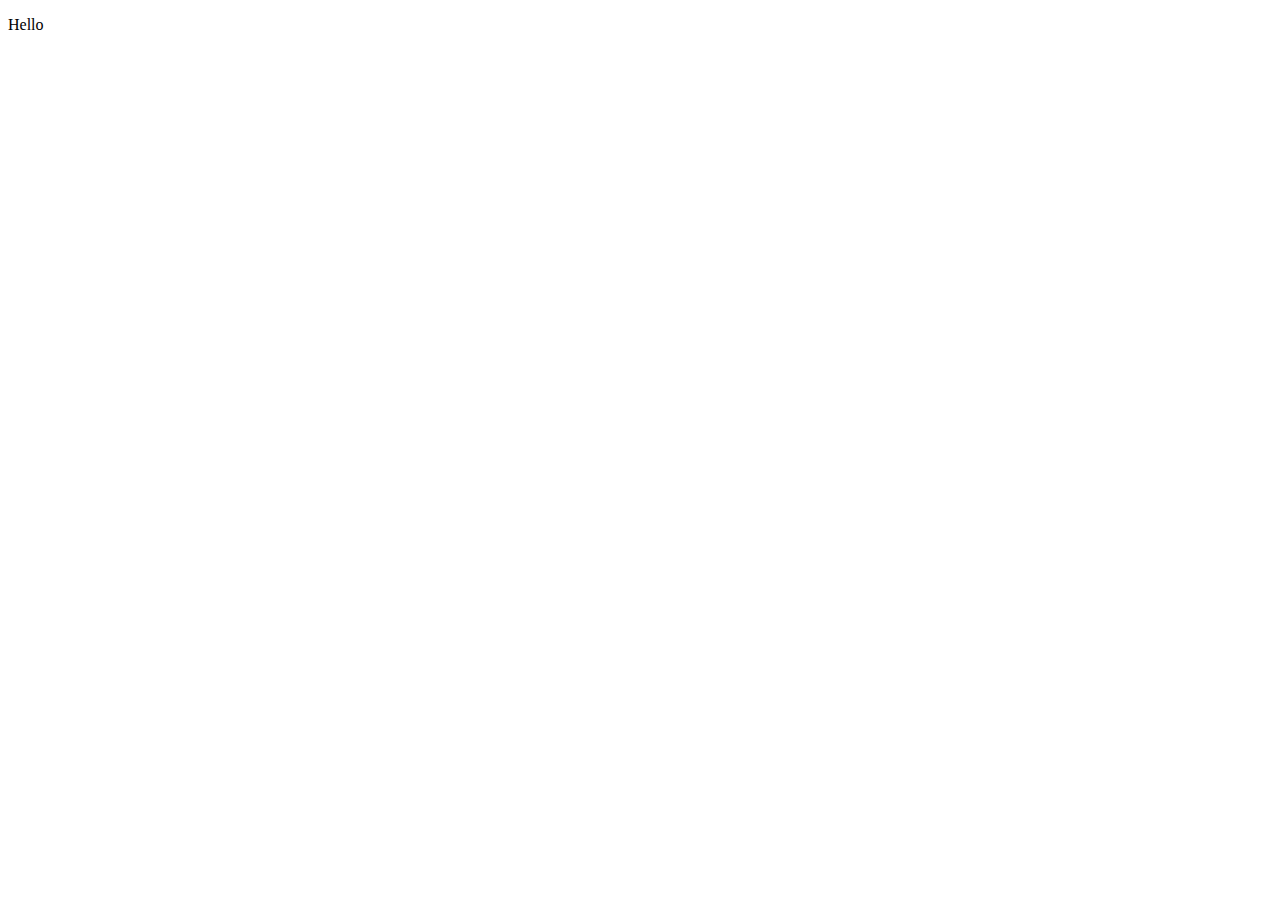
==== index.html @ fc9d91a7 "Second commit" ====
<!DOCTYPE html>
<html lang="en">
<head>
    <meta charset="UTF-8">
    <meta name="viewport" content="width=device-width, initial-scale=1.0">
    <title>Document</title>
</head>
<body>
    <p>Hello</p>
</body>
</html>
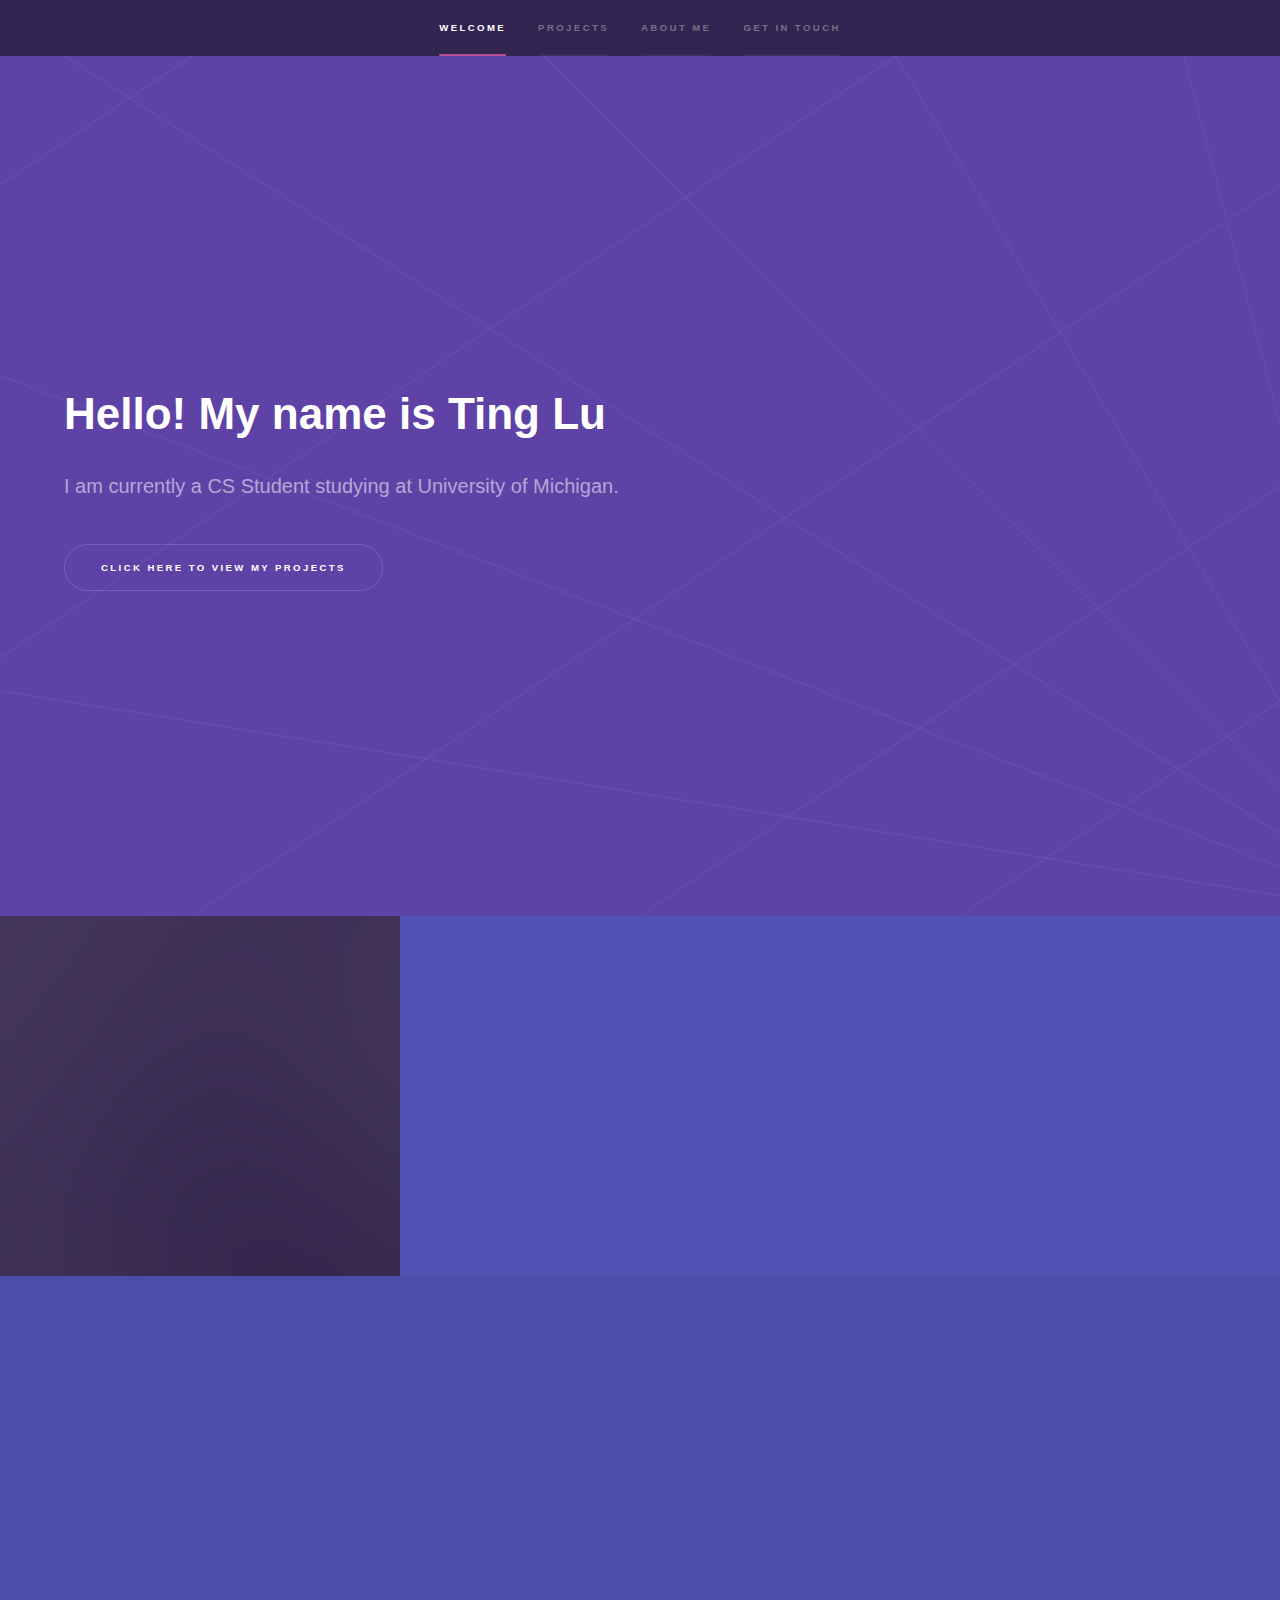
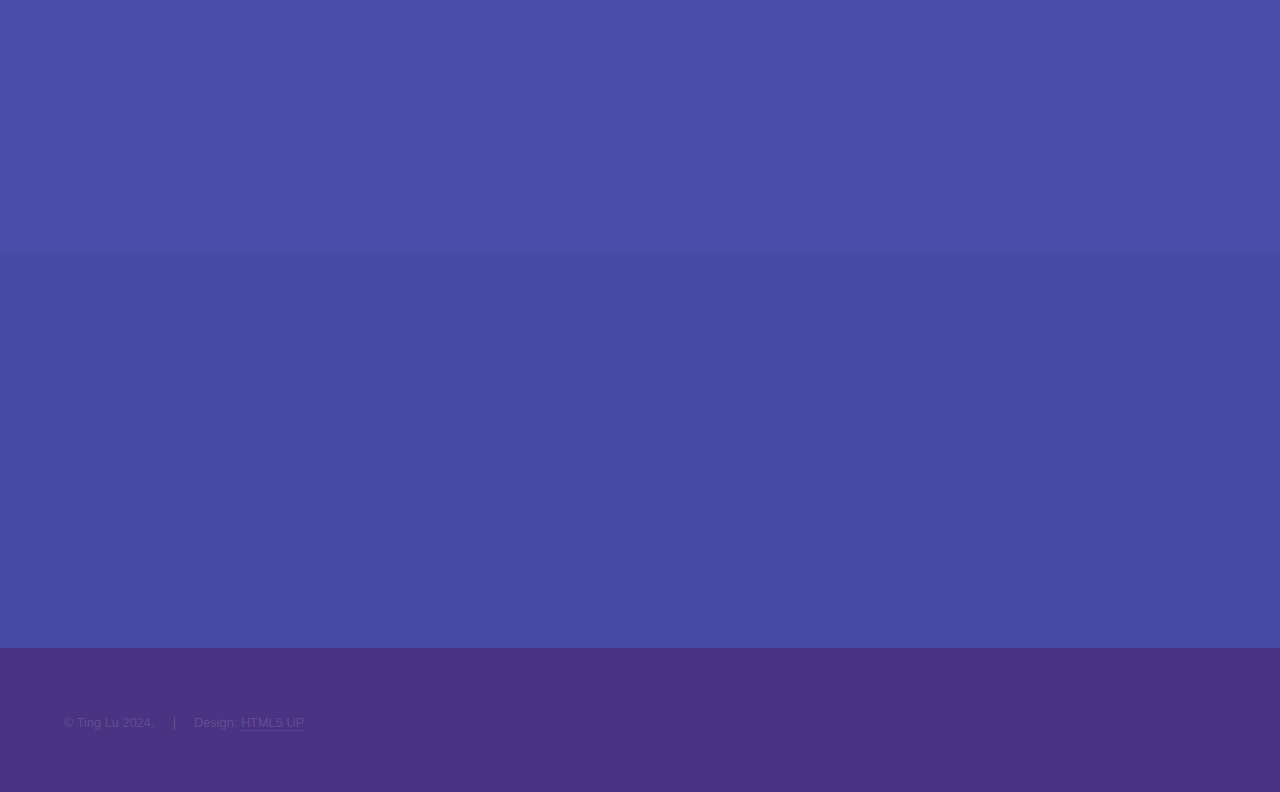
==== commit 19a60ffc: "New content" ====
--- a/index.html
+++ b/index.html
@@ -1,11 +1,212 @@
-<!DOCTYPE html>
-<html lang="en">
-<head>
-    <meta charset="UTF-8">
-    <meta name="viewport" content="width=device-width, initial-scale=1.0">
-    <title>Document</title>
-</head>
-<body>
-    <p>Hello</p>
-</body>
+<!DOCTYPE HTML>
+<!--
+	Hyperspace by HTML5 UP
+	html5up.net | @ajlkn
+	Free for personal and commercial use under the CCA 3.0 license (html5up.net/license)
+-->
+<html>
+	<head>
+		<title>Ting Lu - Portfolio</title>
+		<meta charset="utf-8" />
+		<meta name="viewport" content="width=device-width, initial-scale=1, user-scalable=no" />
+		<link rel="stylesheet" href="assets/css/main.css" />
+		<noscript><link rel="stylesheet" href="assets/css/noscript.css" /></noscript>
+	</head>
+	<body class="is-preload">
+
+		<!-- Sidebar -->
+			<section id="sidebar">
+				<div class="inner">
+					<nav>
+						<ul>
+							<li><a href="#intro">Welcome</a></li>
+							<li><a href="#one">Projects</a></li>
+							<li><a href="#two">About Me</a></li>
+							<li><a href="#three">Get in touch</a></li>
+						</ul>
+					</nav>
+				</div>
+			</section>
+
+		<!-- Wrapper -->
+			<div id="wrapper">
+
+				<!-- Intro -->
+					<section id="intro" class="wrapper style1 fullscreen fade-up">
+						<div class="inner">
+							<h1>Hello! My name is Ting Lu</h1>
+							<p>I am currently a CS Student studying at University of Michigan.</p>
+							<ul class="actions">
+								<li><a href="#one" class="button scrolly">Click here to view my projects</a></li>
+							</ul>
+						</div>
+					</section>
+
+				<!-- One -->
+					<section id="one" class="wrapper style2 spotlights">
+						<section>
+							<a href="#" class="image"><img src="images/pic01.jpg" alt="" data-position="center center" /></a>
+							<div class="content">
+								<div class="inner">
+									<h2>EECS 498 - Project 1</h2>
+									<p>
+										With a partner, created a VR representation of Room 1695 at University of Michigan's 
+										Bob and Betty Beyster Building using Unreal Engine 5.
+									</p>
+									<ul class="actions">
+										<li><a href="generic.html" class="button">Learn more</a></li>
+									</ul>
+								</div>
+							</div>
+						<!-- </section>
+						<section>
+							<a href="#" class="image"><img src="images/pic02.jpg" alt="" data-position="top center" /></a>
+							<div class="content">
+								<div class="inner">
+									<h2>Feugiat consequat</h2>
+									<p>Phasellus convallis elit id ullamcorper pulvinar. Duis aliquam turpis mauris, eu ultricies erat malesuada quis. Aliquam dapibus.</p>
+									<ul class="actions">
+										<li><a href="generic.html" class="button">Learn more</a></li>
+									</ul>
+								</div>
+							</div>
+						</section>
+						<section>
+							<a href="#" class="image"><img src="images/pic03.jpg" alt="" data-position="25% 25%" /></a>
+							<div class="content">
+								<div class="inner">
+									<h2>Ultricies aliquam</h2>
+									<p>Phasellus convallis elit id ullamcorper pulvinar. Duis aliquam turpis mauris, eu ultricies erat malesuada quis. Aliquam dapibus.</p>
+									<ul class="actions">
+										<li><a href="generic.html" class="button">Learn more</a></li>
+									</ul>
+								</div>
+							</div>
+						</section> -->
+					</section>
+
+				<!-- Two -->
+					<section id="two" class="wrapper style3 fade-up">
+						<div class="inner">
+							<h2>About Me</h2>
+							<p>Phasellus convallis elit id ullamcorper pulvinar. Duis aliquam turpis mauris, eu ultricies erat malesuada quis. Aliquam dapibus, lacus eget hendrerit bibendum, urna est aliquam sem, sit amet imperdiet est velit quis lorem.</p>
+							<div class="features">
+								<section>
+									<span class="icon solid major fa-code"></span>
+									<h3>Relevant Coursework</h3>
+									<p>Data Structures & Algorithms, Computer Organization, Computer Security, Web Development, Computer Science Theory, and XR Development.</p>
+								</section>
+								<section>
+									<span class="icon solid major fa-solid fa-gamepad"></span>
+									<h3>Hobbies</h3>
+									<p>I .</p>
+								</section>
+								<!-- <section>
+									<span class="icon solid major fa-cog"></span>
+									<h3>Sed erat ullam corper</h3>
+									<p>Phasellus convallis elit id ullam corper amet et pulvinar. Duis aliquam turpis mauris, sed ultricies erat dapibus.</p>
+								</section>
+								<section>
+									<span class="icon solid major fa-desktop"></span>
+									<h3>Veroeros quis lorem</h3>
+									<p>Phasellus convallis elit id ullam corper amet et pulvinar. Duis aliquam turpis mauris, sed ultricies erat dapibus.</p>
+								</section>
+								<section>
+									<span class="icon solid major fa-link"></span>
+									<h3>Urna quis bibendum</h3>
+									<p>Phasellus convallis elit id ullam corper amet et pulvinar. Duis aliquam turpis mauris, sed ultricies erat dapibus.</p>
+								</section>
+								<section>
+									<span class="icon major fa-gem"></span>
+									<h3>Aliquam urna dapibus</h3>
+									<p>Phasellus convallis elit id ullam corper amet et pulvinar. Duis aliquam turpis mauris, sed ultricies erat dapibus.</p>
+								</section> -->
+							</div>
+							<ul class="actions">
+								<li><a href="TLU-Resume2.pdf" target="_blank" rel = "noopener noreferrer"
+									class="button">Click here for my resume</a></li>
+							</ul>
+						</div>
+					</section>
+
+				<!-- Three -->
+					<section id="three" class="wrapper style1 fade-up">
+						<div class="inner">
+							<h2>Get in touch</h2>
+							<p>Please feel free to reach out to me using my email!</p>
+							<!-- <div class="split style1">
+								<section>
+									<form method="post" action="#">
+										<div class="fields">
+											<div class="field half">
+												<label for="name">Name</label>
+												<input type="text" name="name" id="name" />
+											</div>
+											<div class="field half">
+												<label for="email">Email</label>
+												<input type="text" name="email" id="email" />
+											</div>
+											<div class="field">
+												<label for="message">Message</label>
+												<textarea name="message" id="message" rows="5"></textarea>
+											</div>
+										</div>
+										<ul class="actions">
+											<li><a href="" class="button submit">Send Message</a></li>
+										</ul>
+									</form>
+								</section> -->
+								<section>
+									<ul class="contact">
+										<!-- <li>
+											<h3>Address</h3>
+											<span>12345 Somewhere Road #654<br />
+											Nashville, TN 00000-0000<br />
+											USA</span>
+										</li> -->
+										<li>
+											<h3>Email</h3>
+											<a href="#">tinglu@umich.edu</a>
+										</li>
+										<!-- <li>
+											<h3>Phone</h3>
+											<span>(000) 000-0000</span>
+										</li> -->
+										<li>
+											<h3>Social</h3>
+											<ul class="icons">
+												<!-- <li><a href="#" class="icon brands fa-twitter"><span class="label">Twitter</span></a></li>
+												<li><a href="#" class="icon brands fa-facebook-f"><span class="label">Facebook</span></a></li> -->
+												<li><a href="https://github.com/tinglu12" class="icon brands fa-github"><span class="label">GitHub</span></a></li>
+												<!-- <li><a href="#" class="icon brands fa-instagram"><span class="label">Instagram</span></a></li> -->
+												<li><a href="https://www.linkedin.com/in/tingxlu/" class="icon brands fa-linkedin-in"><span class="label">LinkedIn</span></a></li>
+											</ul>
+										</li>
+									</ul>
+								</section>
+							</div>
+						</div>
+					</section>
+
+			</div>
+
+		<!-- Footer -->
+			<footer id="footer" class="wrapper style1-alt">
+				<div class="inner">
+					<ul class="menu">
+						<li>&copy; Ting Lu 2024.</li><li>Design: <a href="http://html5up.net">HTML5 UP</a></li>
+					</ul>
+				</div>
+			</footer>
+
+		<!-- Scripts -->
+			<script src="assets/js/jquery.min.js"></script>
+			<script src="assets/js/jquery.scrollex.min.js"></script>
+			<script src="assets/js/jquery.scrolly.min.js"></script>
+			<script src="assets/js/browser.min.js"></script>
+			<script src="assets/js/breakpoints.min.js"></script>
+			<script src="assets/js/util.js"></script>
+			<script src="assets/js/main.js"></script>
+
+	</body>
 </html>--- a/assets/css/main.css
+++ b/assets/css/main.css
@@ -0,0 +1,3909 @@
+@import url(fontawesome-all.min.css);
+
+/*
+	Hyperspace by HTML5 UP
+	html5up.net | @ajlkn
+	Free for personal and commercial use under the CCA 3.0 license (html5up.net/license)
+*/
+
+html, body, div, span, applet, object,
+iframe, h1, h2, h3, h4, h5, h6, p, blockquote,
+pre, a, abbr, acronym, address, big, cite,
+code, del, dfn, em, img, ins, kbd, q, s, samp,
+small, strike, strong, sub, sup, tt, var, b,
+u, i, center, dl, dt, dd, ol, ul, li, fieldset,
+form, label, legend, table, caption, tbody,
+tfoot, thead, tr, th, td, article, aside,
+canvas, details, embed, figure, figcaption,
+footer, header, hgroup, menu, nav, output, ruby,
+section, summary, time, mark, audio, video {
+	margin: 0;
+	padding: 0;
+	border: 0;
+	font-size: 100%;
+	font: inherit;
+	vertical-align: baseline;}
+
+article, aside, details, figcaption, figure,
+footer, header, hgroup, menu, nav, section {
+	display: block;}
+
+body {
+	line-height: 1;
+}
+
+ol, ul {
+	list-style: none;
+}
+
+blockquote, q {
+	quotes: none;
+}
+
+	blockquote:before, blockquote:after, q:before, q:after {
+		content: '';
+		content: none;
+	}
+
+table {
+	border-collapse: collapse;
+	border-spacing: 0;
+}
+
+body {
+	-webkit-text-size-adjust: none;
+}
+
+mark {
+	background-color: transparent;
+	color: inherit;
+}
+
+input::-moz-focus-inner {
+	border: 0;
+	padding: 0;
+}
+
+input, select, textarea {
+	-moz-appearance: none;
+	-webkit-appearance: none;
+	-ms-appearance: none;
+	appearance: none;
+}
+
+/* Basic */
+
+	@-ms-viewport {
+		width: device-width;
+	}
+
+	body {
+		-ms-overflow-style: scrollbar;
+	}
+
+	@media screen and (max-width: 480px) {
+
+		html, body {
+			min-width: 320px;
+		}
+
+	}
+
+	html {
+		box-sizing: border-box;
+	}
+
+	*, *:before, *:after {
+		box-sizing: inherit;
+	}
+
+	body {
+		background: #312450;
+	}
+
+		body.is-preload *, body.is-preload *:before, body.is-preload *:after {
+			-moz-animation: none !important;
+			-webkit-animation: none !important;
+			-ms-animation: none !important;
+			animation: none !important;
+			-moz-transition: none !important;
+			-webkit-transition: none !important;
+			-ms-transition: none !important;
+			transition: none !important;
+		}
+
+/* Type */
+
+	body, input, select, textarea {
+		color: rgba(255, 255, 255, 0.55);
+		font-family: Arial, Helvetica, sans-serif;
+		font-size: 16.5pt;
+		font-weight: normal;
+		line-height: 1.75;
+	}
+
+		@media screen and (max-width: 1680px) {
+
+			body, input, select, textarea {
+				font-size: 13pt;
+			}
+
+		}
+
+		@media screen and (max-width: 1280px) {
+
+			body, input, select, textarea {
+				font-size: 12pt;
+			}
+
+		}
+
+		@media screen and (max-width: 360px) {
+
+			body, input, select, textarea {
+				font-size: 11pt;
+			}
+
+		}
+
+	a {
+		-moz-transition: color 0.2s ease, border-bottom-color 0.2s ease;
+		-webkit-transition: color 0.2s ease, border-bottom-color 0.2s ease;
+		-ms-transition: color 0.2s ease, border-bottom-color 0.2s ease;
+		transition: color 0.2s ease, border-bottom-color 0.2s ease;
+		border-bottom: dotted 1px rgba(255, 255, 255, 0.35);
+		color: inherit;
+		text-decoration: none;
+	}
+
+		a:hover {
+			border-bottom-color: transparent;
+			color: #ffffff;
+		}
+
+	strong, b {
+		color: #ffffff;
+		font-weight: bold;
+	}
+
+	em, i {
+		font-style: italic;
+	}
+
+	p {
+		margin: 0 0 2em 0;
+	}
+
+	h1, h2, h3, h4, h5, h6 {
+		color: #ffffff;
+		font-weight: bold;
+		line-height: 1.5;
+		margin: 0 0 0.5em 0;
+	}
+
+		h1 a, h2 a, h3 a, h4 a, h5 a, h6 a {
+			color: inherit;
+			text-decoration: none;
+		}
+
+	h1 {
+		font-size: 2.75em;
+	}
+
+		h1.major {
+			margin: 0 0 1.3em 0;
+			position: relative;
+			padding-bottom: 0.35em;
+		}
+
+			h1.major:after {
+				background-image: -moz-linear-gradient(to right, #5e42a6, #b74e91);
+				background-image: -webkit-linear-gradient(to right, #5e42a6, #b74e91);
+				background-image: -ms-linear-gradient(to right, #5e42a6, #b74e91);
+				background-image: linear-gradient(to right, #5e42a6, #b74e91);
+				-moz-transition: max-width 0.2s ease;
+				-webkit-transition: max-width 0.2s ease;
+				-ms-transition: max-width 0.2s ease;
+				transition: max-width 0.2s ease;
+				border-radius: 0.2em;
+				bottom: 0;
+				content: '';
+				height: 0.05em;
+				position: absolute;
+				right: 0;
+				width: 100%;
+			}
+
+	h2 {
+		font-size: 1.75em;
+	}
+
+	h3 {
+		font-size: 1.1em;
+	}
+
+	h4 {
+		font-size: 1em;
+	}
+
+	h5 {
+		font-size: 0.8em;
+	}
+
+	h6 {
+		font-size: 0.6em;
+	}
+
+	@media screen and (max-width: 736px) {
+
+		h1 {
+			font-size: 2em;
+		}
+
+		h2 {
+			font-size: 1.25em;
+		}
+
+		h3 {
+			font-size: 1em;
+		}
+
+		h4 {
+			font-size: 0.8em;
+		}
+
+		h5 {
+			font-size: 0.6em;
+		}
+
+		h6 {
+			font-size: 0.6em;
+		}
+
+	}
+
+	sub {
+		font-size: 0.8em;
+		position: relative;
+		top: 0.5em;
+	}
+
+	sup {
+		font-size: 0.8em;
+		position: relative;
+		top: -0.5em;
+	}
+
+	blockquote {
+		border-left: solid 4px rgba(255, 255, 255, 0.15);
+		font-style: italic;
+		margin: 0 0 2em 0;
+		padding: 0.5em 0 0.5em 2em;
+	}
+
+	code {
+		background: rgba(255, 255, 255, 0.05);
+		border-radius: 0.25em;
+		border: solid 1px rgba(255, 255, 255, 0.15);
+		font-family: "Courier New", monospace;
+		font-size: 0.9em;
+		margin: 0 0.25em;
+		padding: 0.25em 0.65em;
+	}
+
+	pre {
+		-webkit-overflow-scrolling: touch;
+		font-family: "Courier New", monospace;
+		font-size: 0.9em;
+		margin: 0 0 2em 0;
+	}
+
+		pre code {
+			display: block;
+			line-height: 1.75em;
+			padding: 1em 1.5em;
+			overflow-x: auto;
+		}
+
+	hr {
+		border: 0;
+		border-bottom: solid 1px rgba(255, 255, 255, 0.15);
+		margin: 2em 0;
+	}
+
+		hr.major {
+			margin: 3em 0;
+		}
+
+	.align-left {
+		text-align: left;
+	}
+
+	.align-center {
+		text-align: center;
+	}
+
+	.align-right {
+		text-align: right;
+	}
+
+/* Row */
+
+	.row {
+		display: flex;
+		flex-wrap: wrap;
+		box-sizing: border-box;
+		align-items: stretch;
+	}
+
+		.row > * {
+			box-sizing: border-box;
+		}
+
+		.row.gtr-uniform > * > :last-child {
+			margin-bottom: 0;
+		}
+
+		.row.aln-left {
+			justify-content: flex-start;
+		}
+
+		.row.aln-center {
+			justify-content: center;
+		}
+
+		.row.aln-right {
+			justify-content: flex-end;
+		}
+
+		.row.aln-top {
+			align-items: flex-start;
+		}
+
+		.row.aln-middle {
+			align-items: center;
+		}
+
+		.row.aln-bottom {
+			align-items: flex-end;
+		}
+
+		.row > .imp {
+			order: -1;
+		}
+
+		.row > .col-1 {
+			width: 8.33333%;
+		}
+
+		.row > .off-1 {
+			margin-left: 8.33333%;
+		}
+
+		.row > .col-2 {
+			width: 16.66667%;
+		}
+
+		.row > .off-2 {
+			margin-left: 16.66667%;
+		}
+
+		.row > .col-3 {
+			width: 25%;
+		}
+
+		.row > .off-3 {
+			margin-left: 25%;
+		}
+
+		.row > .col-4 {
+			width: 33.33333%;
+		}
+
+		.row > .off-4 {
+			margin-left: 33.33333%;
+		}
+
+		.row > .col-5 {
+			width: 41.66667%;
+		}
+
+		.row > .off-5 {
+			margin-left: 41.66667%;
+		}
+
+		.row > .col-6 {
+			width: 50%;
+		}
+
+		.row > .off-6 {
+			margin-left: 50%;
+		}
+
+		.row > .col-7 {
+			width: 58.33333%;
+		}
+
+		.row > .off-7 {
+			margin-left: 58.33333%;
+		}
+
+		.row > .col-8 {
+			width: 66.66667%;
+		}
+
+		.row > .off-8 {
+			margin-left: 66.66667%;
+		}
+
+		.row > .col-9 {
+			width: 75%;
+		}
+
+		.row > .off-9 {
+			margin-left: 75%;
+		}
+
+		.row > .col-10 {
+			width: 83.33333%;
+		}
+
+		.row > .off-10 {
+			margin-left: 83.33333%;
+		}
+
+		.row > .col-11 {
+			width: 91.66667%;
+		}
+
+		.row > .off-11 {
+			margin-left: 91.66667%;
+		}
+
+		.row > .col-12 {
+			width: 100%;
+		}
+
+		.row > .off-12 {
+			margin-left: 100%;
+		}
+
+		.row.gtr-0 {
+			margin-top: 0;
+			margin-left: 0em;
+		}
+
+			.row.gtr-0 > * {
+				padding: 0 0 0 0em;
+			}
+
+			.row.gtr-0.gtr-uniform {
+				margin-top: 0em;
+			}
+
+				.row.gtr-0.gtr-uniform > * {
+					padding-top: 0em;
+				}
+
+		.row.gtr-25 {
+			margin-top: 0;
+			margin-left: -0.375em;
+		}
+
+			.row.gtr-25 > * {
+				padding: 0 0 0 0.375em;
+			}
+
+			.row.gtr-25.gtr-uniform {
+				margin-top: -0.375em;
+			}
+
+				.row.gtr-25.gtr-uniform > * {
+					padding-top: 0.375em;
+				}
+
+		.row.gtr-50 {
+			margin-top: 0;
+			margin-left: -0.75em;
+		}
+
+			.row.gtr-50 > * {
+				padding: 0 0 0 0.75em;
+			}
+
+			.row.gtr-50.gtr-uniform {
+				margin-top: -0.75em;
+			}
+
+				.row.gtr-50.gtr-uniform > * {
+					padding-top: 0.75em;
+				}
+
+		.row {
+			margin-top: 0;
+			margin-left: -1.5em;
+		}
+
+			.row > * {
+				padding: 0 0 0 1.5em;
+			}
+
+			.row.gtr-uniform {
+				margin-top: -1.5em;
+			}
+
+				.row.gtr-uniform > * {
+					padding-top: 1.5em;
+				}
+
+		.row.gtr-150 {
+			margin-top: 0;
+			margin-left: -2.25em;
+		}
+
+			.row.gtr-150 > * {
+				padding: 0 0 0 2.25em;
+			}
+
+			.row.gtr-150.gtr-uniform {
+				margin-top: -2.25em;
+			}
+
+				.row.gtr-150.gtr-uniform > * {
+					padding-top: 2.25em;
+				}
+
+		.row.gtr-200 {
+			margin-top: 0;
+			margin-left: -3em;
+		}
+
+			.row.gtr-200 > * {
+				padding: 0 0 0 3em;
+			}
+
+			.row.gtr-200.gtr-uniform {
+				margin-top: -3em;
+			}
+
+				.row.gtr-200.gtr-uniform > * {
+					padding-top: 3em;
+				}
+
+		@media screen and (max-width: 1680px) {
+
+			.row {
+				display: flex;
+				flex-wrap: wrap;
+				box-sizing: border-box;
+				align-items: stretch;
+			}
+
+				.row > * {
+					box-sizing: border-box;
+				}
+
+				.row.gtr-uniform > * > :last-child {
+					margin-bottom: 0;
+				}
+
+				.row.aln-left {
+					justify-content: flex-start;
+				}
+
+				.row.aln-center {
+					justify-content: center;
+				}
+
+				.row.aln-right {
+					justify-content: flex-end;
+				}
+
+				.row.aln-top {
+					align-items: flex-start;
+				}
+
+				.row.aln-middle {
+					align-items: center;
+				}
+
+				.row.aln-bottom {
+					align-items: flex-end;
+				}
+
+				.row > .imp-xlarge {
+					order: -1;
+				}
+
+				.row > .col-1-xlarge {
+					width: 8.33333%;
+				}
+
+				.row > .off-1-xlarge {
+					margin-left: 8.33333%;
+				}
+
+				.row > .col-2-xlarge {
+					width: 16.66667%;
+				}
+
+				.row > .off-2-xlarge {
+					margin-left: 16.66667%;
+				}
+
+				.row > .col-3-xlarge {
+					width: 25%;
+				}
+
+				.row > .off-3-xlarge {
+					margin-left: 25%;
+				}
+
+				.row > .col-4-xlarge {
+					width: 33.33333%;
+				}
+
+				.row > .off-4-xlarge {
+					margin-left: 33.33333%;
+				}
+
+				.row > .col-5-xlarge {
+					width: 41.66667%;
+				}
+
+				.row > .off-5-xlarge {
+					margin-left: 41.66667%;
+				}
+
+				.row > .col-6-xlarge {
+					width: 50%;
+				}
+
+				.row > .off-6-xlarge {
+					margin-left: 50%;
+				}
+
+				.row > .col-7-xlarge {
+					width: 58.33333%;
+				}
+
+				.row > .off-7-xlarge {
+					margin-left: 58.33333%;
+				}
+
+				.row > .col-8-xlarge {
+					width: 66.66667%;
+				}
+
+				.row > .off-8-xlarge {
+					margin-left: 66.66667%;
+				}
+
+				.row > .col-9-xlarge {
+					width: 75%;
+				}
+
+				.row > .off-9-xlarge {
+					margin-left: 75%;
+				}
+
+				.row > .col-10-xlarge {
+					width: 83.33333%;
+				}
+
+				.row > .off-10-xlarge {
+					margin-left: 83.33333%;
+				}
+
+				.row > .col-11-xlarge {
+					width: 91.66667%;
+				}
+
+				.row > .off-11-xlarge {
+					margin-left: 91.66667%;
+				}
+
+				.row > .col-12-xlarge {
+					width: 100%;
+				}
+
+				.row > .off-12-xlarge {
+					margin-left: 100%;
+				}
+
+				.row.gtr-0 {
+					margin-top: 0;
+					margin-left: 0em;
+				}
+
+					.row.gtr-0 > * {
+						padding: 0 0 0 0em;
+					}
+
+					.row.gtr-0.gtr-uniform {
+						margin-top: 0em;
+					}
+
+						.row.gtr-0.gtr-uniform > * {
+							padding-top: 0em;
+						}
+
+				.row.gtr-25 {
+					margin-top: 0;
+					margin-left: -0.375em;
+				}
+
+					.row.gtr-25 > * {
+						padding: 0 0 0 0.375em;
+					}
+
+					.row.gtr-25.gtr-uniform {
+						margin-top: -0.375em;
+					}
+
+						.row.gtr-25.gtr-uniform > * {
+							padding-top: 0.375em;
+						}
+
+				.row.gtr-50 {
+					margin-top: 0;
+					margin-left: -0.75em;
+				}
+
+					.row.gtr-50 > * {
+						padding: 0 0 0 0.75em;
+					}
+
+					.row.gtr-50.gtr-uniform {
+						margin-top: -0.75em;
+					}
+
+						.row.gtr-50.gtr-uniform > * {
+							padding-top: 0.75em;
+						}
+
+				.row {
+					margin-top: 0;
+					margin-left: -1.5em;
+				}
+
+					.row > * {
+						padding: 0 0 0 1.5em;
+					}
+
+					.row.gtr-uniform {
+						margin-top: -1.5em;
+					}
+
+						.row.gtr-uniform > * {
+							padding-top: 1.5em;
+						}
+
+				.row.gtr-150 {
+					margin-top: 0;
+					margin-left: -2.25em;
+				}
+
+					.row.gtr-150 > * {
+						padding: 0 0 0 2.25em;
+					}
+
+					.row.gtr-150.gtr-uniform {
+						margin-top: -2.25em;
+					}
+
+						.row.gtr-150.gtr-uniform > * {
+							padding-top: 2.25em;
+						}
+
+				.row.gtr-200 {
+					margin-top: 0;
+					margin-left: -3em;
+				}
+
+					.row.gtr-200 > * {
+						padding: 0 0 0 3em;
+					}
+
+					.row.gtr-200.gtr-uniform {
+						margin-top: -3em;
+					}
+
+						.row.gtr-200.gtr-uniform > * {
+							padding-top: 3em;
+						}
+
+		}
+
+		@media screen and (max-width: 1280px) {
+
+			.row {
+				display: flex;
+				flex-wrap: wrap;
+				box-sizing: border-box;
+				align-items: stretch;
+			}
+
+				.row > * {
+					box-sizing: border-box;
+				}
+
+				.row.gtr-uniform > * > :last-child {
+					margin-bottom: 0;
+				}
+
+				.row.aln-left {
+					justify-content: flex-start;
+				}
+
+				.row.aln-center {
+					justify-content: center;
+				}
+
+				.row.aln-right {
+					justify-content: flex-end;
+				}
+
+				.row.aln-top {
+					align-items: flex-start;
+				}
+
+				.row.aln-middle {
+					align-items: center;
+				}
+
+				.row.aln-bottom {
+					align-items: flex-end;
+				}
+
+				.row > .imp-large {
+					order: -1;
+				}
+
+				.row > .col-1-large {
+					width: 8.33333%;
+				}
+
+				.row > .off-1-large {
+					margin-left: 8.33333%;
+				}
+
+				.row > .col-2-large {
+					width: 16.66667%;
+				}
+
+				.row > .off-2-large {
+					margin-left: 16.66667%;
+				}
+
+				.row > .col-3-large {
+					width: 25%;
+				}
+
+				.row > .off-3-large {
+					margin-left: 25%;
+				}
+
+				.row > .col-4-large {
+					width: 33.33333%;
+				}
+
+				.row > .off-4-large {
+					margin-left: 33.33333%;
+				}
+
+				.row > .col-5-large {
+					width: 41.66667%;
+				}
+
+				.row > .off-5-large {
+					margin-left: 41.66667%;
+				}
+
+				.row > .col-6-large {
+					width: 50%;
+				}
+
+				.row > .off-6-large {
+					margin-left: 50%;
+				}
+
+				.row > .col-7-large {
+					width: 58.33333%;
+				}
+
+				.row > .off-7-large {
+					margin-left: 58.33333%;
+				}
+
+				.row > .col-8-large {
+					width: 66.66667%;
+				}
+
+				.row > .off-8-large {
+					margin-left: 66.66667%;
+				}
+
+				.row > .col-9-large {
+					width: 75%;
+				}
+
+				.row > .off-9-large {
+					margin-left: 75%;
+				}
+
+				.row > .col-10-large {
+					width: 83.33333%;
+				}
+
+				.row > .off-10-large {
+					margin-left: 83.33333%;
+				}
+
+				.row > .col-11-large {
+					width: 91.66667%;
+				}
+
+				.row > .off-11-large {
+					margin-left: 91.66667%;
+				}
+
+				.row > .col-12-large {
+					width: 100%;
+				}
+
+				.row > .off-12-large {
+					margin-left: 100%;
+				}
+
+				.row.gtr-0 {
+					margin-top: 0;
+					margin-left: 0em;
+				}
+
+					.row.gtr-0 > * {
+						padding: 0 0 0 0em;
+					}
+
+					.row.gtr-0.gtr-uniform {
+						margin-top: 0em;
+					}
+
+						.row.gtr-0.gtr-uniform > * {
+							padding-top: 0em;
+						}
+
+				.row.gtr-25 {
+					margin-top: 0;
+					margin-left: -0.375em;
+				}
+
+					.row.gtr-25 > * {
+						padding: 0 0 0 0.375em;
+					}
+
+					.row.gtr-25.gtr-uniform {
+						margin-top: -0.375em;
+					}
+
+						.row.gtr-25.gtr-uniform > * {
+							padding-top: 0.375em;
+						}
+
+				.row.gtr-50 {
+					margin-top: 0;
+					margin-left: -0.75em;
+				}
+
+					.row.gtr-50 > * {
+						padding: 0 0 0 0.75em;
+					}
+
+					.row.gtr-50.gtr-uniform {
+						margin-top: -0.75em;
+					}
+
+						.row.gtr-50.gtr-uniform > * {
+							padding-top: 0.75em;
+						}
+
+				.row {
+					margin-top: 0;
+					margin-left: -1.5em;
+				}
+
+					.row > * {
+						padding: 0 0 0 1.5em;
+					}
+
+					.row.gtr-uniform {
+						margin-top: -1.5em;
+					}
+
+						.row.gtr-uniform > * {
+							padding-top: 1.5em;
+						}
+
+				.row.gtr-150 {
+					margin-top: 0;
+					margin-left: -2.25em;
+				}
+
+					.row.gtr-150 > * {
+						padding: 0 0 0 2.25em;
+					}
+
+					.row.gtr-150.gtr-uniform {
+						margin-top: -2.25em;
+					}
+
+						.row.gtr-150.gtr-uniform > * {
+							padding-top: 2.25em;
+						}
+
+				.row.gtr-200 {
+					margin-top: 0;
+					margin-left: -3em;
+				}
+
+					.row.gtr-200 > * {
+						padding: 0 0 0 3em;
+					}
+
+					.row.gtr-200.gtr-uniform {
+						margin-top: -3em;
+					}
+
+						.row.gtr-200.gtr-uniform > * {
+							padding-top: 3em;
+						}
+
+		}
+
+		@media screen and (max-width: 980px) {
+
+			.row {
+				display: flex;
+				flex-wrap: wrap;
+				box-sizing: border-box;
+				align-items: stretch;
+			}
+
+				.row > * {
+					box-sizing: border-box;
+				}
+
+				.row.gtr-uniform > * > :last-child {
+					margin-bottom: 0;
+				}
+
+				.row.aln-left {
+					justify-content: flex-start;
+				}
+
+				.row.aln-center {
+					justify-content: center;
+				}
+
+				.row.aln-right {
+					justify-content: flex-end;
+				}
+
+				.row.aln-top {
+					align-items: flex-start;
+				}
+
+				.row.aln-middle {
+					align-items: center;
+				}
+
+				.row.aln-bottom {
+					align-items: flex-end;
+				}
+
+				.row > .imp-medium {
+					order: -1;
+				}
+
+				.row > .col-1-medium {
+					width: 8.33333%;
+				}
+
+				.row > .off-1-medium {
+					margin-left: 8.33333%;
+				}
+
+				.row > .col-2-medium {
+					width: 16.66667%;
+				}
+
+				.row > .off-2-medium {
+					margin-left: 16.66667%;
+				}
+
+				.row > .col-3-medium {
+					width: 25%;
+				}
+
+				.row > .off-3-medium {
+					margin-left: 25%;
+				}
+
+				.row > .col-4-medium {
+					width: 33.33333%;
+				}
+
+				.row > .off-4-medium {
+					margin-left: 33.33333%;
+				}
+
+				.row > .col-5-medium {
+					width: 41.66667%;
+				}
+
+				.row > .off-5-medium {
+					margin-left: 41.66667%;
+				}
+
+				.row > .col-6-medium {
+					width: 50%;
+				}
+
+				.row > .off-6-medium {
+					margin-left: 50%;
+				}
+
+				.row > .col-7-medium {
+					width: 58.33333%;
+				}
+
+				.row > .off-7-medium {
+					margin-left: 58.33333%;
+				}
+
+				.row > .col-8-medium {
+					width: 66.66667%;
+				}
+
+				.row > .off-8-medium {
+					margin-left: 66.66667%;
+				}
+
+				.row > .col-9-medium {
+					width: 75%;
+				}
+
+				.row > .off-9-medium {
+					margin-left: 75%;
+				}
+
+				.row > .col-10-medium {
+					width: 83.33333%;
+				}
+
+				.row > .off-10-medium {
+					margin-left: 83.33333%;
+				}
+
+				.row > .col-11-medium {
+					width: 91.66667%;
+				}
+
+				.row > .off-11-medium {
+					margin-left: 91.66667%;
+				}
+
+				.row > .col-12-medium {
+					width: 100%;
+				}
+
+				.row > .off-12-medium {
+					margin-left: 100%;
+				}
+
+				.row.gtr-0 {
+					margin-top: 0;
+					margin-left: 0em;
+				}
+
+					.row.gtr-0 > * {
+						padding: 0 0 0 0em;
+					}
+
+					.row.gtr-0.gtr-uniform {
+						margin-top: 0em;
+					}
+
+						.row.gtr-0.gtr-uniform > * {
+							padding-top: 0em;
+						}
+
+				.row.gtr-25 {
+					margin-top: 0;
+					margin-left: -0.375em;
+				}
+
+					.row.gtr-25 > * {
+						padding: 0 0 0 0.375em;
+					}
+
+					.row.gtr-25.gtr-uniform {
+						margin-top: -0.375em;
+					}
+
+						.row.gtr-25.gtr-uniform > * {
+							padding-top: 0.375em;
+						}
+
+				.row.gtr-50 {
+					margin-top: 0;
+					margin-left: -0.75em;
+				}
+
+					.row.gtr-50 > * {
+						padding: 0 0 0 0.75em;
+					}
+
+					.row.gtr-50.gtr-uniform {
+						margin-top: -0.75em;
+					}
+
+						.row.gtr-50.gtr-uniform > * {
+							padding-top: 0.75em;
+						}
+
+				.row {
+					margin-top: 0;
+					margin-left: -1.5em;
+				}
+
+					.row > * {
+						padding: 0 0 0 1.5em;
+					}
+
+					.row.gtr-uniform {
+						margin-top: -1.5em;
+					}
+
+						.row.gtr-uniform > * {
+							padding-top: 1.5em;
+						}
+
+				.row.gtr-150 {
+					margin-top: 0;
+					margin-left: -2.25em;
+				}
+
+					.row.gtr-150 > * {
+						padding: 0 0 0 2.25em;
+					}
+
+					.row.gtr-150.gtr-uniform {
+						margin-top: -2.25em;
+					}
+
+						.row.gtr-150.gtr-uniform > * {
+							padding-top: 2.25em;
+						}
+
+				.row.gtr-200 {
+					margin-top: 0;
+					margin-left: -3em;
+				}
+
+					.row.gtr-200 > * {
+						padding: 0 0 0 3em;
+					}
+
+					.row.gtr-200.gtr-uniform {
+						margin-top: -3em;
+					}
+
+						.row.gtr-200.gtr-uniform > * {
+							padding-top: 3em;
+						}
+
+		}
+
+		@media screen and (max-width: 736px) {
+
+			.row {
+				display: flex;
+				flex-wrap: wrap;
+				box-sizing: border-box;
+				align-items: stretch;
+			}
+
+				.row > * {
+					box-sizing: border-box;
+				}
+
+				.row.gtr-uniform > * > :last-child {
+					margin-bottom: 0;
+				}
+
+				.row.aln-left {
+					justify-content: flex-start;
+				}
+
+				.row.aln-center {
+					justify-content: center;
+				}
+
+				.row.aln-right {
+					justify-content: flex-end;
+				}
+
+				.row.aln-top {
+					align-items: flex-start;
+				}
+
+				.row.aln-middle {
+					align-items: center;
+				}
+
+				.row.aln-bottom {
+					align-items: flex-end;
+				}
+
+				.row > .imp-small {
+					order: -1;
+				}
+
+				.row > .col-1-small {
+					width: 8.33333%;
+				}
+
+				.row > .off-1-small {
+					margin-left: 8.33333%;
+				}
+
+				.row > .col-2-small {
+					width: 16.66667%;
+				}
+
+				.row > .off-2-small {
+					margin-left: 16.66667%;
+				}
+
+				.row > .col-3-small {
+					width: 25%;
+				}
+
+				.row > .off-3-small {
+					margin-left: 25%;
+				}
+
+				.row > .col-4-small {
+					width: 33.33333%;
+				}
+
+				.row > .off-4-small {
+					margin-left: 33.33333%;
+				}
+
+				.row > .col-5-small {
+					width: 41.66667%;
+				}
+
+				.row > .off-5-small {
+					margin-left: 41.66667%;
+				}
+
+				.row > .col-6-small {
+					width: 50%;
+				}
+
+				.row > .off-6-small {
+					margin-left: 50%;
+				}
+
+				.row > .col-7-small {
+					width: 58.33333%;
+				}
+
+				.row > .off-7-small {
+					margin-left: 58.33333%;
+				}
+
+				.row > .col-8-small {
+					width: 66.66667%;
+				}
+
+				.row > .off-8-small {
+					margin-left: 66.66667%;
+				}
+
+				.row > .col-9-small {
+					width: 75%;
+				}
+
+				.row > .off-9-small {
+					margin-left: 75%;
+				}
+
+				.row > .col-10-small {
+					width: 83.33333%;
+				}
+
+				.row > .off-10-small {
+					margin-left: 83.33333%;
+				}
+
+				.row > .col-11-small {
+					width: 91.66667%;
+				}
+
+				.row > .off-11-small {
+					margin-left: 91.66667%;
+				}
+
+				.row > .col-12-small {
+					width: 100%;
+				}
+
+				.row > .off-12-small {
+					margin-left: 100%;
+				}
+
+				.row.gtr-0 {
+					margin-top: 0;
+					margin-left: 0em;
+				}
+
+					.row.gtr-0 > * {
+						padding: 0 0 0 0em;
+					}
+
+					.row.gtr-0.gtr-uniform {
+						margin-top: 0em;
+					}
+
+						.row.gtr-0.gtr-uniform > * {
+							padding-top: 0em;
+						}
+
+				.row.gtr-25 {
+					margin-top: 0;
+					margin-left: -0.375em;
+				}
+
+					.row.gtr-25 > * {
+						padding: 0 0 0 0.375em;
+					}
+
+					.row.gtr-25.gtr-uniform {
+						margin-top: -0.375em;
+					}
+
+						.row.gtr-25.gtr-uniform > * {
+							padding-top: 0.375em;
+						}
+
+				.row.gtr-50 {
+					margin-top: 0;
+					margin-left: -0.75em;
+				}
+
+					.row.gtr-50 > * {
+						padding: 0 0 0 0.75em;
+					}
+
+					.row.gtr-50.gtr-uniform {
+						margin-top: -0.75em;
+					}
+
+						.row.gtr-50.gtr-uniform > * {
+							padding-top: 0.75em;
+						}
+
+				.row {
+					margin-top: 0;
+					margin-left: -1.5em;
+				}
+
+					.row > * {
+						padding: 0 0 0 1.5em;
+					}
+
+					.row.gtr-uniform {
+						margin-top: -1.5em;
+					}
+
+						.row.gtr-uniform > * {
+							padding-top: 1.5em;
+						}
+
+				.row.gtr-150 {
+					margin-top: 0;
+					margin-left: -2.25em;
+				}
+
+					.row.gtr-150 > * {
+						padding: 0 0 0 2.25em;
+					}
+
+					.row.gtr-150.gtr-uniform {
+						margin-top: -2.25em;
+					}
+
+						.row.gtr-150.gtr-uniform > * {
+							padding-top: 2.25em;
+						}
+
+				.row.gtr-200 {
+					margin-top: 0;
+					margin-left: -3em;
+				}
+
+					.row.gtr-200 > * {
+						padding: 0 0 0 3em;
+					}
+
+					.row.gtr-200.gtr-uniform {
+						margin-top: -3em;
+					}
+
+						.row.gtr-200.gtr-uniform > * {
+							padding-top: 3em;
+						}
+
+		}
+
+		@media screen and (max-width: 480px) {
+
+			.row {
+				display: flex;
+				flex-wrap: wrap;
+				box-sizing: border-box;
+				align-items: stretch;
+			}
+
+				.row > * {
+					box-sizing: border-box;
+				}
+
+				.row.gtr-uniform > * > :last-child {
+					margin-bottom: 0;
+				}
+
+				.row.aln-left {
+					justify-content: flex-start;
+				}
+
+				.row.aln-center {
+					justify-content: center;
+				}
+
+				.row.aln-right {
+					justify-content: flex-end;
+				}
+
+				.row.aln-top {
+					align-items: flex-start;
+				}
+
+				.row.aln-middle {
+					align-items: center;
+				}
+
+				.row.aln-bottom {
+					align-items: flex-end;
+				}
+
+				.row > .imp-xsmall {
+					order: -1;
+				}
+
+				.row > .col-1-xsmall {
+					width: 8.33333%;
+				}
+
+				.row > .off-1-xsmall {
+					margin-left: 8.33333%;
+				}
+
+				.row > .col-2-xsmall {
+					width: 16.66667%;
+				}
+
+				.row > .off-2-xsmall {
+					margin-left: 16.66667%;
+				}
+
+				.row > .col-3-xsmall {
+					width: 25%;
+				}
+
+				.row > .off-3-xsmall {
+					margin-left: 25%;
+				}
+
+				.row > .col-4-xsmall {
+					width: 33.33333%;
+				}
+
+				.row > .off-4-xsmall {
+					margin-left: 33.33333%;
+				}
+
+				.row > .col-5-xsmall {
+					width: 41.66667%;
+				}
+
+				.row > .off-5-xsmall {
+					margin-left: 41.66667%;
+				}
+
+				.row > .col-6-xsmall {
+					width: 50%;
+				}
+
+				.row > .off-6-xsmall {
+					margin-left: 50%;
+				}
+
+				.row > .col-7-xsmall {
+					width: 58.33333%;
+				}
+
+				.row > .off-7-xsmall {
+					margin-left: 58.33333%;
+				}
+
+				.row > .col-8-xsmall {
+					width: 66.66667%;
+				}
+
+				.row > .off-8-xsmall {
+					margin-left: 66.66667%;
+				}
+
+				.row > .col-9-xsmall {
+					width: 75%;
+				}
+
+				.row > .off-9-xsmall {
+					margin-left: 75%;
+				}
+
+				.row > .col-10-xsmall {
+					width: 83.33333%;
+				}
+
+				.row > .off-10-xsmall {
+					margin-left: 83.33333%;
+				}
+
+				.row > .col-11-xsmall {
+					width: 91.66667%;
+				}
+
+				.row > .off-11-xsmall {
+					margin-left: 91.66667%;
+				}
+
+				.row > .col-12-xsmall {
+					width: 100%;
+				}
+
+				.row > .off-12-xsmall {
+					margin-left: 100%;
+				}
+
+				.row.gtr-0 {
+					margin-top: 0;
+					margin-left: 0em;
+				}
+
+					.row.gtr-0 > * {
+						padding: 0 0 0 0em;
+					}
+
+					.row.gtr-0.gtr-uniform {
+						margin-top: 0em;
+					}
+
+						.row.gtr-0.gtr-uniform > * {
+							padding-top: 0em;
+						}
+
+				.row.gtr-25 {
+					margin-top: 0;
+					margin-left: -0.375em;
+				}
+
+					.row.gtr-25 > * {
+						padding: 0 0 0 0.375em;
+					}
+
+					.row.gtr-25.gtr-uniform {
+						margin-top: -0.375em;
+					}
+
+						.row.gtr-25.gtr-uniform > * {
+							padding-top: 0.375em;
+						}
+
+				.row.gtr-50 {
+					margin-top: 0;
+					margin-left: -0.75em;
+				}
+
+					.row.gtr-50 > * {
+						padding: 0 0 0 0.75em;
+					}
+
+					.row.gtr-50.gtr-uniform {
+						margin-top: -0.75em;
+					}
+
+						.row.gtr-50.gtr-uniform > * {
+							padding-top: 0.75em;
+						}
+
+				.row {
+					margin-top: 0;
+					margin-left: -1.5em;
+				}
+
+					.row > * {
+						padding: 0 0 0 1.5em;
+					}
+
+					.row.gtr-uniform {
+						margin-top: -1.5em;
+					}
+
+						.row.gtr-uniform > * {
+							padding-top: 1.5em;
+						}
+
+				.row.gtr-150 {
+					margin-top: 0;
+					margin-left: -2.25em;
+				}
+
+					.row.gtr-150 > * {
+						padding: 0 0 0 2.25em;
+					}
+
+					.row.gtr-150.gtr-uniform {
+						margin-top: -2.25em;
+					}
+
+						.row.gtr-150.gtr-uniform > * {
+							padding-top: 2.25em;
+						}
+
+				.row.gtr-200 {
+					margin-top: 0;
+					margin-left: -3em;
+				}
+
+					.row.gtr-200 > * {
+						padding: 0 0 0 3em;
+					}
+
+					.row.gtr-200.gtr-uniform {
+						margin-top: -3em;
+					}
+
+						.row.gtr-200.gtr-uniform > * {
+							padding-top: 3em;
+						}
+
+		}
+
+/* Box */
+
+	.box {
+		border-radius: 0.25em;
+		border: solid 1px rgba(255, 255, 255, 0.15);
+		margin-bottom: 2em;
+		padding: 1.5em;
+	}
+
+		.box > :last-child,
+		.box > :last-child > :last-child,
+		.box > :last-child > :last-child > :last-child {
+			margin-bottom: 0;
+		}
+
+		.box.alt {
+			border: 0;
+			border-radius: 0;
+			padding: 0;
+		}
+
+/* Button */
+
+	input[type="submit"],
+	input[type="reset"],
+	input[type="button"],
+	button,
+	.button {
+		-moz-appearance: none;
+		-webkit-appearance: none;
+		-ms-appearance: none;
+		appearance: none;
+		-moz-transition: border-color 0.2s ease;
+		-webkit-transition: border-color 0.2s ease;
+		-ms-transition: border-color 0.2s ease;
+		transition: border-color 0.2s ease;
+		background-color: transparent;
+		border: solid 1px !important;
+		border-color: rgba(255, 255, 255, 0.15) !important;
+		border-radius: 3em;
+		color: #ffffff !important;
+		cursor: pointer;
+		display: inline-block;
+		font-size: 0.6em;
+		font-weight: bold;
+		height: calc(4.75em + 2px);
+		letter-spacing: 0.25em;
+		line-height: 4.75em;
+		outline: 0;
+		padding: 0 3.75em;
+		position: relative;
+		text-align: center;
+		text-decoration: none;
+		text-transform: uppercase;
+		white-space: nowrap;
+	}
+
+		input[type="submit"]:after,
+		input[type="reset"]:after,
+		input[type="button"]:after,
+		button:after,
+		.button:after {
+			-moz-transform: scale(0.25);
+			-webkit-transform: scale(0.25);
+			-ms-transform: scale(0.25);
+			transform: scale(0.25);
+			pointer-events: none;
+			-moz-transition: opacity 0.2s ease, -moz-transform 0.2s ease;
+			-webkit-transition: opacity 0.2s ease, -webkit-transform 0.2s ease;
+			-ms-transition: opacity 0.2s ease, -ms-transform 0.2s ease;
+			transition: opacity 0.2s ease, transform 0.2s ease;
+			background: #ffffff;
+			border-radius: 3em;
+			content: '';
+			height: 100%;
+			left: 0;
+			opacity: 0;
+			position: absolute;
+			top: 0;
+			width: 100%;
+		}
+
+		input[type="submit"].icon:before,
+		input[type="reset"].icon:before,
+		input[type="button"].icon:before,
+		button.icon:before,
+		.button.icon:before {
+			margin-right: 0.75em;
+		}
+
+		input[type="submit"].fit,
+		input[type="reset"].fit,
+		input[type="button"].fit,
+		button.fit,
+		.button.fit {
+			width: 100%;
+		}
+
+		input[type="submit"].small,
+		input[type="reset"].small,
+		input[type="button"].small,
+		button.small,
+		.button.small {
+			font-size: 0.4em;
+		}
+
+		input[type="submit"].large,
+		input[type="reset"].large,
+		input[type="button"].large,
+		button.large,
+		.button.large {
+			font-size: 0.8em;
+		}
+
+		input[type="submit"].primary,
+		input[type="reset"].primary,
+		input[type="button"].primary,
+		button.primary,
+		.button.primary {
+			background-color: #ffffff;
+			color: #312450 !important;
+		}
+
+			input[type="submit"].primary:after,
+			input[type="reset"].primary:after,
+			input[type="button"].primary:after,
+			button.primary:after,
+			.button.primary:after {
+				display: none;
+			}
+
+		input[type="submit"].disabled, input[type="submit"]:disabled,
+		input[type="reset"].disabled,
+		input[type="reset"]:disabled,
+		input[type="button"].disabled,
+		input[type="button"]:disabled,
+		button.disabled,
+		button:disabled,
+		.button.disabled,
+		.button:disabled {
+			cursor: default;
+			opacity: 0.5;
+			pointer-events: none;
+		}
+
+		input[type="submit"]:hover,
+		input[type="reset"]:hover,
+		input[type="button"]:hover,
+		button:hover,
+		.button:hover {
+			border-color: rgba(255, 255, 255, 0.55) !important;
+		}
+
+			input[type="submit"]:hover:after,
+			input[type="reset"]:hover:after,
+			input[type="button"]:hover:after,
+			button:hover:after,
+			.button:hover:after {
+				opacity: 0.05;
+				-moz-transform: scale(1);
+				-webkit-transform: scale(1);
+				-ms-transform: scale(1);
+				transform: scale(1);
+			}
+
+			input[type="submit"]:hover:active,
+			input[type="reset"]:hover:active,
+			input[type="button"]:hover:active,
+			button:hover:active,
+			.button:hover:active {
+				border-color: #ffffff !important;
+			}
+
+				input[type="submit"]:hover:active:after,
+				input[type="reset"]:hover:active:after,
+				input[type="button"]:hover:active:after,
+				button:hover:active:after,
+				.button:hover:active:after {
+					opacity: 0.1;
+				}
+
+/* Features */
+
+	.features {
+		display: -moz-flex;
+		display: -webkit-flex;
+		display: -ms-flex;
+		display: flex;
+		-moz-flex-wrap: wrap;
+		-webkit-flex-wrap: wrap;
+		-ms-flex-wrap: wrap;
+		flex-wrap: wrap;
+		border-radius: 0.25em;
+		border: solid 1px rgba(255, 255, 255, 0.15);
+		background: rgba(255, 255, 255, 0.05);
+		margin: 0 0 2em 0;
+	}
+
+		.features section {
+			padding: 3.5em 3em 1em 7em ;
+			width: 50%;
+			border-top: solid 1px rgba(255, 255, 255, 0.15);
+			position: relative;
+		}
+
+			.features section:nth-child(-n + 2) {
+				border-top-width: 0;
+			}
+
+			.features section:nth-child(2n) {
+				border-left: solid 1px rgba(255, 255, 255, 0.15);
+			}
+
+			.features section .icon {
+				-moz-transition: opacity 0.5s ease, -moz-transform 0.5s ease;
+				-webkit-transition: opacity 0.5s ease, -webkit-transform 0.5s ease;
+				-ms-transition: opacity 0.5s ease, -ms-transform 0.5s ease;
+				transition: opacity 0.5s ease, transform 0.5s ease;
+				-moz-transition-delay: 1s;
+				-webkit-transition-delay: 1s;
+				-ms-transition-delay: 1s;
+				transition-delay: 1s;
+				-moz-transform: scale(1);
+				-webkit-transform: scale(1);
+				-ms-transform: scale(1);
+				transform: scale(1);
+				position: absolute;
+				left: 3em;
+				top: 3em;
+				opacity: 1;
+			}
+
+			.features section:nth-child(1) .icon {
+				-moz-transition-delay: 0.15s;
+				-webkit-transition-delay: 0.15s;
+				-ms-transition-delay: 0.15s;
+				transition-delay: 0.15s;
+			}
+
+			.features section:nth-child(2) .icon {
+				-moz-transition-delay: 0.3s;
+				-webkit-transition-delay: 0.3s;
+				-ms-transition-delay: 0.3s;
+				transition-delay: 0.3s;
+			}
+
+			.features section:nth-child(3) .icon {
+				-moz-transition-delay: 0.45s;
+				-webkit-transition-delay: 0.45s;
+				-ms-transition-delay: 0.45s;
+				transition-delay: 0.45s;
+			}
+
+			.features section:nth-child(4) .icon {
+				-moz-transition-delay: 0.6s;
+				-webkit-transition-delay: 0.6s;
+				-ms-transition-delay: 0.6s;
+				transition-delay: 0.6s;
+			}
+
+			.features section:nth-child(5) .icon {
+				-moz-transition-delay: 0.75s;
+				-webkit-transition-delay: 0.75s;
+				-ms-transition-delay: 0.75s;
+				transition-delay: 0.75s;
+			}
+
+			.features section:nth-child(6) .icon {
+				-moz-transition-delay: 0.9s;
+				-webkit-transition-delay: 0.9s;
+				-ms-transition-delay: 0.9s;
+				transition-delay: 0.9s;
+			}
+
+			.features section:nth-child(7) .icon {
+				-moz-transition-delay: 1.05s;
+				-webkit-transition-delay: 1.05s;
+				-ms-transition-delay: 1.05s;
+				transition-delay: 1.05s;
+			}
+
+			.features section:nth-child(8) .icon {
+				-moz-transition-delay: 1.2s;
+				-webkit-transition-delay: 1.2s;
+				-ms-transition-delay: 1.2s;
+				transition-delay: 1.2s;
+			}
+
+			.features section:nth-child(9) .icon {
+				-moz-transition-delay: 1.35s;
+				-webkit-transition-delay: 1.35s;
+				-ms-transition-delay: 1.35s;
+				transition-delay: 1.35s;
+			}
+
+			.features section:nth-child(10) .icon {
+				-moz-transition-delay: 1.5s;
+				-webkit-transition-delay: 1.5s;
+				-ms-transition-delay: 1.5s;
+				transition-delay: 1.5s;
+			}
+
+			.features section:nth-child(11) .icon {
+				-moz-transition-delay: 1.65s;
+				-webkit-transition-delay: 1.65s;
+				-ms-transition-delay: 1.65s;
+				transition-delay: 1.65s;
+			}
+
+			.features section:nth-child(12) .icon {
+				-moz-transition-delay: 1.8s;
+				-webkit-transition-delay: 1.8s;
+				-ms-transition-delay: 1.8s;
+				transition-delay: 1.8s;
+			}
+
+			.features section:nth-child(13) .icon {
+				-moz-transition-delay: 1.95s;
+				-webkit-transition-delay: 1.95s;
+				-ms-transition-delay: 1.95s;
+				transition-delay: 1.95s;
+			}
+
+			.features section:nth-child(14) .icon {
+				-moz-transition-delay: 2.1s;
+				-webkit-transition-delay: 2.1s;
+				-ms-transition-delay: 2.1s;
+				transition-delay: 2.1s;
+			}
+
+			.features section:nth-child(15) .icon {
+				-moz-transition-delay: 2.25s;
+				-webkit-transition-delay: 2.25s;
+				-ms-transition-delay: 2.25s;
+				transition-delay: 2.25s;
+			}
+
+			.features section:nth-child(16) .icon {
+				-moz-transition-delay: 2.4s;
+				-webkit-transition-delay: 2.4s;
+				-ms-transition-delay: 2.4s;
+				transition-delay: 2.4s;
+			}
+
+			.features section:nth-child(17) .icon {
+				-moz-transition-delay: 2.55s;
+				-webkit-transition-delay: 2.55s;
+				-ms-transition-delay: 2.55s;
+				transition-delay: 2.55s;
+			}
+
+			.features section:nth-child(18) .icon {
+				-moz-transition-delay: 2.7s;
+				-webkit-transition-delay: 2.7s;
+				-ms-transition-delay: 2.7s;
+				transition-delay: 2.7s;
+			}
+
+			.features section:nth-child(19) .icon {
+				-moz-transition-delay: 2.85s;
+				-webkit-transition-delay: 2.85s;
+				-ms-transition-delay: 2.85s;
+				transition-delay: 2.85s;
+			}
+
+			.features section:nth-child(20) .icon {
+				-moz-transition-delay: 3s;
+				-webkit-transition-delay: 3s;
+				-ms-transition-delay: 3s;
+				transition-delay: 3s;
+			}
+
+		.features.inactive section .icon {
+			-moz-transform: scale(0.5);
+			-webkit-transform: scale(0.5);
+			-ms-transform: scale(0.5);
+			transform: scale(0.5);
+			opacity: 0;
+		}
+
+		@media screen and (max-width: 980px) {
+
+			.features {
+				display: block;
+			}
+
+				.features section {
+					border-top-width: 1px !important;
+					border-left-width: 0 !important;
+					width: 100%;
+				}
+
+					.features section:first-child {
+						border-top-width: 0 !important;
+					}
+
+		}
+
+		@media screen and (max-width: 736px) {
+
+			.features section {
+				padding: 2.5em 1.5em 0.1em 5.5em ;
+			}
+
+				.features section .icon {
+					left: 1.5em;
+					top: 2em;
+				}
+
+		}
+
+		@media screen and (max-width: 480px) {
+
+			.features section {
+				padding: 2em 1.5em 0.1em 1.5em ;
+			}
+
+				.features section .icon {
+					left: 0;
+					position: relative;
+					top: 0;
+				}
+
+		}
+
+/* Form */
+
+	form {
+		margin: 0 0 2em 0;
+	}
+
+		form > :last-child {
+			margin-bottom: 0;
+		}
+
+		form > .fields {
+			display: -moz-flex;
+			display: -webkit-flex;
+			display: -ms-flex;
+			display: flex;
+			-moz-flex-wrap: wrap;
+			-webkit-flex-wrap: wrap;
+			-ms-flex-wrap: wrap;
+			flex-wrap: wrap;
+			width: calc(100% + 3em);
+			margin: -1.5em 0 2em -1.5em;
+		}
+
+			form > .fields > .field {
+				-moz-flex-grow: 0;
+				-webkit-flex-grow: 0;
+				-ms-flex-grow: 0;
+				flex-grow: 0;
+				-moz-flex-shrink: 0;
+				-webkit-flex-shrink: 0;
+				-ms-flex-shrink: 0;
+				flex-shrink: 0;
+				padding: 1.5em 0 0 1.5em;
+				width: calc(100% - 1.5em);
+			}
+
+				form > .fields > .field.half {
+					width: calc(50% - 0.75em);
+				}
+
+				form > .fields > .field.third {
+					width: calc(100%/3 - 0.5em);
+				}
+
+				form > .fields > .field.quarter {
+					width: calc(25% - 0.375em);
+				}
+
+		@media screen and (max-width: 480px) {
+
+			form > .fields {
+				width: calc(100% + 3em);
+				margin: -1.5em 0 2em -1.5em;
+			}
+
+				form > .fields > .field {
+					padding: 1.5em 0 0 1.5em;
+					width: calc(100% - 1.5em);
+				}
+
+					form > .fields > .field.half {
+						width: calc(100% - 1.5em);
+					}
+
+					form > .fields > .field.third {
+						width: calc(100% - 1.5em);
+					}
+
+					form > .fields > .field.quarter {
+						width: calc(100% - 1.5em);
+					}
+
+		}
+
+	label {
+		color: #ffffff;
+		font-weight: bold;
+		line-height: 1.5;
+		margin: 0 0 0.7em 0;
+		display: block;
+		font-size: 1.1em;
+	}
+
+	input[type="text"],
+	input[type="password"],
+	input[type="email"],
+	input[type="tel"],
+	select,
+	textarea {
+		-moz-appearance: none;
+		-webkit-appearance: none;
+		-ms-appearance: none;
+		appearance: none;
+		background: rgba(255, 255, 255, 0.05);
+		border-radius: 0.25em;
+		border: none;
+		border: solid 1px rgba(255, 255, 255, 0.15);
+		color: inherit;
+		display: block;
+		outline: 0;
+		padding: 0 1em;
+		text-decoration: none;
+		width: 100%;
+	}
+
+		input[type="text"]:invalid,
+		input[type="password"]:invalid,
+		input[type="email"]:invalid,
+		input[type="tel"]:invalid,
+		select:invalid,
+		textarea:invalid {
+			box-shadow: none;
+		}
+
+		input[type="text"]:focus,
+		input[type="password"]:focus,
+		input[type="email"]:focus,
+		input[type="tel"]:focus,
+		select:focus,
+		textarea:focus {
+			border-color: #ffffff;
+			box-shadow: 0 0 0 1px #ffffff;
+		}
+
+	select {
+		background-image: url("data:image/svg+xml;charset=utf8,%3Csvg xmlns='http://www.w3.org/2000/svg' width='40' height='40' preserveAspectRatio='none' viewBox='0 0 40 40'%3E%3Cpath d='M9.4,12.3l10.4,10.4l10.4-10.4c0.2-0.2,0.5-0.4,0.9-0.4c0.3,0,0.6,0.1,0.9,0.4l3.3,3.3c0.2,0.2,0.4,0.5,0.4,0.9 c0,0.4-0.1,0.6-0.4,0.9L20.7,31.9c-0.2,0.2-0.5,0.4-0.9,0.4c-0.3,0-0.6-0.1-0.9-0.4L4.3,17.3c-0.2-0.2-0.4-0.5-0.4-0.9 c0-0.4,0.1-0.6,0.4-0.9l3.3-3.3c0.2-0.2,0.5-0.4,0.9-0.4S9.1,12.1,9.4,12.3z' fill='rgba(255, 255, 255, 0.15)' /%3E%3C/svg%3E");
+		background-size: 1.25rem;
+		background-repeat: no-repeat;
+		background-position: calc(100% - 1rem) center;
+		height: 2.75em;
+		padding-right: 2.75em;
+		text-overflow: ellipsis;
+	}
+
+		select option {
+			color: #ffffff;
+			background: #312450;
+		}
+
+		select:focus::-ms-value {
+			background-color: transparent;
+		}
+
+		select::-ms-expand {
+			display: none;
+		}
+
+	input[type="text"],
+	input[type="password"],
+	input[type="email"],
+	select {
+		height: 2.75em;
+	}
+
+	textarea {
+		padding: 0.75em 1em;
+	}
+
+		body.is-ie textarea {
+			min-height: 10em;
+		}
+
+	input[type="checkbox"],
+	input[type="radio"] {
+		-moz-appearance: none;
+		-webkit-appearance: none;
+		-ms-appearance: none;
+		appearance: none;
+		display: block;
+		float: left;
+		margin-right: -2em;
+		opacity: 0;
+		width: 1em;
+		z-index: -1;
+	}
+
+		input[type="checkbox"] + label,
+		input[type="radio"] + label {
+			text-decoration: none;
+			color: rgba(255, 255, 255, 0.55);
+			cursor: pointer;
+			display: inline-block;
+			font-size: 1em;
+			font-weight: normal;
+			padding-left: 2.4em;
+			padding-right: 0.75em;
+			position: relative;
+		}
+
+			input[type="checkbox"] + label:before,
+			input[type="radio"] + label:before {
+				-moz-osx-font-smoothing: grayscale;
+				-webkit-font-smoothing: antialiased;
+				display: inline-block;
+				font-style: normal;
+				font-variant: normal;
+				text-rendering: auto;
+				line-height: 1;
+				text-transform: none !important;
+				font-family: 'Font Awesome 5 Free';
+				font-weight: 900;
+			}
+
+			input[type="checkbox"] + label:before,
+			input[type="radio"] + label:before {
+				background: rgba(255, 255, 255, 0.05);
+				border-radius: 0.25em;
+				border: solid 1px rgba(255, 255, 255, 0.15);
+				content: '';
+				display: inline-block;
+				font-size: 0.8em;
+				height: 2.0625em;
+				left: 0;
+				line-height: 2.0625em;
+				position: absolute;
+				text-align: center;
+				top: 0;
+				width: 2.0625em;
+			}
+
+		input[type="checkbox"]:checked + label:before,
+		input[type="radio"]:checked + label:before {
+			background: #ffffff;
+			border-color: #ffffff;
+			color: #b74e91;
+			content: '\f00c';
+		}
+
+		input[type="checkbox"]:focus + label:before,
+		input[type="radio"]:focus + label:before {
+			border-color: #ffffff;
+			box-shadow: 0 0 0 1px #ffffff;
+		}
+
+	input[type="checkbox"] + label:before {
+		border-radius: 0.25em;
+	}
+
+	input[type="radio"] + label:before {
+		border-radius: 100%;
+	}
+
+	::-webkit-input-placeholder {
+		color: rgba(255, 255, 255, 0.35) !important;
+		opacity: 1.0;
+	}
+
+	:-moz-placeholder {
+		color: rgba(255, 255, 255, 0.35) !important;
+		opacity: 1.0;
+	}
+
+	::-moz-placeholder {
+		color: rgba(255, 255, 255, 0.35) !important;
+		opacity: 1.0;
+	}
+
+	:-ms-input-placeholder {
+		color: rgba(255, 255, 255, 0.35) !important;
+		opacity: 1.0;
+	}
+
+/* Icon */
+
+	.icon {
+		text-decoration: none;
+		border-bottom: none;
+		position: relative;
+	}
+
+		.icon:before {
+			-moz-osx-font-smoothing: grayscale;
+			-webkit-font-smoothing: antialiased;
+			display: inline-block;
+			font-style: normal;
+			font-variant: normal;
+			text-rendering: auto;
+			line-height: 1;
+			text-transform: none !important;
+			font-family: 'Font Awesome 5 Free';
+			font-weight: 400;
+		}
+
+		.icon > .label {
+			display: none;
+		}
+
+		.icon:before {
+			line-height: inherit;
+		}
+
+		.icon.solid:before {
+			font-weight: 900;
+		}
+
+		.icon.brands:before {
+			font-family: 'Font Awesome 5 Brands';
+		}
+
+		.icon.major {
+			width: 2.5em;
+			height: 2.5em;
+			display: block;
+			background: #ffffff;
+			border-radius: 100%;
+			color: #312450;
+			text-align: center;
+			line-height: 2.5em;
+			margin: 0 0 1.3em 0;
+		}
+
+			.icon.major:before {
+				font-size: 1.25em;
+			}
+
+				.wrapper.style1 .icon.major:before {
+					color: #5e42a6;
+				}
+
+				.wrapper.style1-alt .icon.major:before {
+					color: #493382;
+				}
+
+				.wrapper.style2 .icon.major:before {
+					color: #5052b5;
+				}
+
+				.wrapper.style2-alt .icon.major:before {
+					color: #3e4094;
+				}
+
+				.wrapper.style3 .icon.major:before {
+					color: #b74e91;
+				}
+
+				.wrapper.style3-alt .icon.major:before {
+					color: #953d75;
+				}
+
+/* Image */
+
+	.image {
+		border-radius: 0.25em;
+		border: 0;
+		display: inline-block;
+		position: relative;
+	}
+
+		.image img {
+			border-radius: 0.25em;
+			display: block;
+		}
+
+		.image.left, .image.right {
+			max-width: 40%;
+		}
+
+			.image.left img, .image.right img {
+				width: 100%;
+			}
+
+		.image.left {
+			float: left;
+			margin: 0 1.5em 1em 0;
+			top: 0.25em;
+		}
+
+		.image.right {
+			float: right;
+			margin: 0 0 1em 1.5em;
+			top: 0.25em;
+		}
+
+		.image.fit {
+			display: block;
+			margin: 0 0 2em 0;
+			width: 100%;
+		}
+
+			.image.fit img {
+				width: 100%;
+			}
+
+		.image.main {
+			display: block;
+			margin: 0 0 3em 0;
+			width: 100%;
+		}
+
+			.image.main img {
+				width: 100%;
+			}
+
+/* List */
+
+	ol {
+		list-style: decimal;
+		margin: 0 0 2em 0;
+		padding-left: 1.25em;
+	}
+
+		ol li {
+			padding-left: 0.25em;
+		}
+
+	ul {
+		list-style: disc;
+		margin: 0 0 2em 0;
+		padding-left: 1em;
+	}
+
+		ul li {
+			padding-left: 0.5em;
+		}
+
+		ul.alt {
+			list-style: none;
+			padding-left: 0;
+		}
+
+			ul.alt li {
+				border-top: solid 1px rgba(255, 255, 255, 0.15);
+				padding: 0.5em 0;
+			}
+
+				ul.alt li:first-child {
+					border-top: 0;
+					padding-top: 0;
+				}
+
+	dl {
+		margin: 0 0 2em 0;
+	}
+
+		dl dt {
+			display: block;
+			font-weight: bold;
+			margin: 0 0 1em 0;
+		}
+
+		dl dd {
+			margin-left: 2em;
+		}
+
+/* Actions */
+
+	ul.actions {
+		display: -moz-flex;
+		display: -webkit-flex;
+		display: -ms-flex;
+		display: flex;
+		cursor: default;
+		list-style: none;
+		margin-left: -1em;
+		padding-left: 0;
+	}
+
+		ul.actions li {
+			padding: 0 0 0 1em;
+			vertical-align: middle;
+		}
+
+		ul.actions.special {
+			-moz-justify-content: center;
+			-webkit-justify-content: center;
+			-ms-justify-content: center;
+			justify-content: center;
+			width: 100%;
+			margin-left: 0;
+		}
+
+			ul.actions.special li:first-child {
+				padding-left: 0;
+			}
+
+		ul.actions.stacked {
+			-moz-flex-direction: column;
+			-webkit-flex-direction: column;
+			-ms-flex-direction: column;
+			flex-direction: column;
+			margin-left: 0;
+		}
+
+			ul.actions.stacked li {
+				padding: 1.3em 0 0 0;
+			}
+
+				ul.actions.stacked li:first-child {
+					padding-top: 0;
+				}
+
+		ul.actions.fit {
+			width: calc(100% + 1em);
+		}
+
+			ul.actions.fit li {
+				-moz-flex-grow: 1;
+				-webkit-flex-grow: 1;
+				-ms-flex-grow: 1;
+				flex-grow: 1;
+				-moz-flex-shrink: 1;
+				-webkit-flex-shrink: 1;
+				-ms-flex-shrink: 1;
+				flex-shrink: 1;
+				width: 100%;
+			}
+
+				ul.actions.fit li > * {
+					width: 100%;
+				}
+
+			ul.actions.fit.stacked {
+				width: 100%;
+			}
+
+		@media screen and (max-width: 480px) {
+
+			ul.actions:not(.fixed) {
+				-moz-flex-direction: column;
+				-webkit-flex-direction: column;
+				-ms-flex-direction: column;
+				flex-direction: column;
+				margin-left: 0;
+				width: 100% !important;
+			}
+
+				ul.actions:not(.fixed) li {
+					-moz-flex-grow: 1;
+					-webkit-flex-grow: 1;
+					-ms-flex-grow: 1;
+					flex-grow: 1;
+					-moz-flex-shrink: 1;
+					-webkit-flex-shrink: 1;
+					-ms-flex-shrink: 1;
+					flex-shrink: 1;
+					padding: 1em 0 0 0;
+					text-align: center;
+					width: 100%;
+				}
+
+					ul.actions:not(.fixed) li > * {
+						width: 100%;
+					}
+
+					ul.actions:not(.fixed) li:first-child {
+						padding-top: 0;
+					}
+
+					ul.actions:not(.fixed) li input[type="submit"],
+					ul.actions:not(.fixed) li input[type="reset"],
+					ul.actions:not(.fixed) li input[type="button"],
+					ul.actions:not(.fixed) li button,
+					ul.actions:not(.fixed) li .button {
+						width: 100%;
+					}
+
+						ul.actions:not(.fixed) li input[type="submit"].icon:before,
+						ul.actions:not(.fixed) li input[type="reset"].icon:before,
+						ul.actions:not(.fixed) li input[type="button"].icon:before,
+						ul.actions:not(.fixed) li button.icon:before,
+						ul.actions:not(.fixed) li .button.icon:before {
+							margin-left: -0.5rem;
+						}
+
+		}
+
+/* Contact */
+
+	ul.contact {
+		list-style: none;
+		padding: 0;
+	}
+
+		ul.contact > li {
+			padding: 0;
+			margin: 1.5em 0 0 0;
+		}
+
+			ul.contact > li:first-child {
+				margin-top: 0;
+			}
+
+/* Icons */
+
+	ul.icons {
+		cursor: default;
+		list-style: none;
+		padding-left: 0;
+	}
+
+		ul.icons li {
+			display: inline-block;
+			padding: 0 0.75em 0 0;
+		}
+
+			ul.icons li:last-child {
+				padding-right: 0;
+			}
+
+			ul.icons li > a, ul.icons li > span {
+				border: 0;
+			}
+
+				ul.icons li > a .label, ul.icons li > span .label {
+					display: none;
+				}
+
+/* Menu */
+
+	ul.menu {
+		list-style: none;
+		padding: 0;
+	}
+
+		ul.menu > li {
+			border-left: solid 1px rgba(255, 255, 255, 0.15);
+			display: inline-block;
+			line-height: 1;
+			margin-left: 1.5em;
+			padding: 0 0 0 1.5em;
+		}
+
+			ul.menu > li:first-child {
+				border-left: 0;
+				margin: 0;
+				padding-left: 0;
+			}
+
+		@media screen and (max-width: 480px) {
+
+			ul.menu > li {
+				border-left: 0;
+				display: block;
+				line-height: inherit;
+				margin: 0.5em 0 0 0;
+				padding-left: 0;
+			}
+
+		}
+
+/* Section/Article */
+
+	section.special, article.special {
+		text-align: center;
+	}
+
+	header p {
+		color: rgba(255, 255, 255, 0.35);
+		position: relative;
+		margin: 0 0 1.5em 0;
+	}
+
+	header h2 + p {
+		font-size: 1.25em;
+		margin-top: -1em;
+		line-height: 1.5em;
+	}
+
+	header h3 + p {
+		font-size: 1.1em;
+		margin-top: -0.8em;
+		line-height: 1.5em;
+	}
+
+	header h4 + p,
+	header h5 + p,
+	header h6 + p {
+		font-size: 0.9em;
+		margin-top: -0.6em;
+		line-height: 1.5em;
+	}
+
+/* Split */
+
+	.split {
+		display: -moz-flex;
+		display: -webkit-flex;
+		display: -ms-flex;
+		display: flex;
+	}
+
+		.split > * {
+			width: calc(50% - 2.5em);
+		}
+
+		.split > :nth-child(2n - 1) {
+			padding-right: 2.5em;
+			border-right: solid 1px rgba(255, 255, 255, 0.15);
+		}
+
+		.split > :nth-child(2n) {
+			padding-left: 2.5em;
+		}
+
+		.split.style1 > :nth-child(2n - 1) {
+			width: calc(66.66666% - 2.5em);
+		}
+
+		.split.style1 > :nth-child(2n) {
+			width: calc(33.33333% - 2.5em);
+		}
+
+		@media screen and (max-width: 1680px) {
+
+			.split > * {
+				width: calc(50% - 2em);
+			}
+
+			.split > :nth-child(2n - 1) {
+				padding-right: 2em;
+			}
+
+			.split > :nth-child(2n) {
+				padding-left: 2em;
+			}
+
+			.split.style1 > :nth-child(2n - 1) {
+				width: calc(66.66666% - 2em);
+			}
+
+			.split.style1 > :nth-child(2n) {
+				width: calc(33.33333% - 2em);
+			}
+
+		}
+
+		@media screen and (max-width: 980px) {
+
+			.split {
+				display: block;
+			}
+
+				.split > * {
+					border-top: solid 1px rgba(255, 255, 255, 0.15);
+					margin: 4em 0 0 0;
+					padding: 4em 0 0 0;
+					width: 100% !important;
+				}
+
+				.split > :nth-child(2n - 1) {
+					border-right: 0;
+					padding-right: 0;
+				}
+
+				.split > :nth-child(2n) {
+					padding-left: 0;
+				}
+
+				.split > :first-child {
+					border-top: 0;
+					margin-top: 0;
+					padding-top: 0;
+				}
+
+		}
+
+		@media screen and (max-width: 736px) {
+
+			.split > * {
+				margin: 3em 0 0 0;
+				padding: 3em 0 0 0;
+			}
+
+		}
+
+/* Spotlights */
+
+	.spotlights > section {
+		display: -moz-flex;
+		display: -webkit-flex;
+		display: -ms-flex;
+		display: flex;
+		-moz-flex-direction: row;
+		-webkit-flex-direction: row;
+		-ms-flex-direction: row;
+		flex-direction: row;
+		min-height: 22.5em;
+	}
+
+		body.is-ie .spotlights > section {
+			min-height: 0;
+		}
+
+		.spotlights > section > .image {
+			background-position: center center;
+			background-size: cover;
+			border-radius: 0;
+			display: block;
+			position: relative;
+			width: 25em;
+		}
+
+			.spotlights > section > .image img {
+				border-radius: 0;
+				display: block;
+			}
+
+			.spotlights > section > .image:before {
+				-moz-transition: opacity 1s ease;
+				-webkit-transition: opacity 1s ease;
+				-ms-transition: opacity 1s ease;
+				transition: opacity 1s ease;
+				background: rgba(49, 36, 80, 0.9);
+				content: '';
+				display: block;
+				height: 100%;
+				left: 0;
+				opacity: 0;
+				position: absolute;
+				top: 0;
+				width: 100%;
+			}
+
+		.spotlights > section > .content {
+			padding: 4em 5em 2em 5em ;
+			display: -moz-flex;
+			display: -webkit-flex;
+			display: -ms-flex;
+			display: flex;
+			-moz-flex-direction: column;
+			-webkit-flex-direction: column;
+			-ms-flex-direction: column;
+			flex-direction: column;
+			-moz-justify-content: center;
+			-webkit-justify-content: center;
+			-ms-justify-content: center;
+			justify-content: center;
+			width: 50em;
+			-ms-flex: 1;
+		}
+
+			.spotlights > section > .content > .inner {
+				-moz-transform: translateX(0) translateY(0);
+				-webkit-transform: translateX(0) translateY(0);
+				-ms-transform: translateX(0) translateY(0);
+				transform: translateX(0) translateY(0);
+				-moz-transition: opacity 1s ease, -moz-transform 1s ease;
+				-webkit-transition: opacity 1s ease, -webkit-transform 1s ease;
+				-ms-transition: opacity 1s ease, -ms-transform 1s ease;
+				transition: opacity 1s ease, transform 1s ease;
+				opacity: 1;
+			}
+
+		.spotlights > section:nth-child(2) {
+			background-color: rgba(0, 0, 0, 0.05);
+		}
+
+		.spotlights > section:nth-child(3) {
+			background-color: rgba(0, 0, 0, 0.1);
+		}
+
+		.spotlights > section.inactive > .image:before,
+		body.is-preload .spotlights > section > .image:before {
+			opacity: 1;
+		}
+
+		.spotlights > section.inactive > .content > .inner,
+		body.is-preload .spotlights > section > .content > .inner {
+			-moz-transform: translateX(-1em);
+			-webkit-transform: translateX(-1em);
+			-ms-transform: translateX(-1em);
+			transform: translateX(-1em);
+			opacity: 0;
+		}
+
+		@media screen and (max-width: 1680px) {
+
+			.spotlights > section > .content {
+				padding: 4em 4em 2em 4em ;
+			}
+
+		}
+
+		@media screen and (max-width: 980px) {
+
+			.spotlights > section {
+				display: block;
+			}
+
+				.spotlights > section > .image {
+					width: 100%;
+					height: 50vh;
+				}
+
+				.spotlights > section > .content {
+					width: 100%;
+				}
+
+				.spotlights > section.inactive > .content > .inner,
+				body.is-preload .spotlights > section > .content > .inner {
+					-moz-transform: translateY(1em);
+					-webkit-transform: translateY(1em);
+					-ms-transform: translateY(1em);
+					transform: translateY(1em);
+				}
+
+		}
+
+		@media screen and (max-width: 736px) {
+
+			.spotlights > section > .image {
+				height: 50vh;
+				min-height: 15em;
+			}
+
+			.spotlights > section > .content {
+				padding: 3em 2em 1em 2em ;
+			}
+
+		}
+
+/* Table */
+
+	.table-wrapper {
+		-webkit-overflow-scrolling: touch;
+		overflow-x: auto;
+	}
+
+	table {
+		margin: 0 0 2em 0;
+		width: 100%;
+	}
+
+		table tbody tr {
+			border: solid 1px rgba(255, 255, 255, 0.15);
+			border-left: 0;
+			border-right: 0;
+		}
+
+			table tbody tr:nth-child(2n + 1) {
+				background-color: rgba(255, 255, 255, 0.05);
+			}
+
+		table td {
+			padding: 0.75em 0.75em;
+		}
+
+		table th {
+			color: #ffffff;
+			font-size: 1em;
+			font-weight: bold;
+			padding: 0 0.75em 0.75em 0.75em;
+			text-align: left;
+		}
+
+		table thead {
+			border-bottom: solid 2px rgba(255, 255, 255, 0.15);
+		}
+
+		table tfoot {
+			border-top: solid 2px rgba(255, 255, 255, 0.15);
+		}
+
+		table.alt {
+			border-collapse: separate;
+		}
+
+			table.alt tbody tr td {
+				border: solid 1px rgba(255, 255, 255, 0.15);
+				border-left-width: 0;
+				border-top-width: 0;
+			}
+
+				table.alt tbody tr td:first-child {
+					border-left-width: 1px;
+				}
+
+			table.alt tbody tr:first-child td {
+				border-top-width: 1px;
+			}
+
+			table.alt thead {
+				border-bottom: 0;
+			}
+
+			table.alt tfoot {
+				border-top: 0;
+			}
+
+/* Wrapper */
+
+	.wrapper {
+		position: relative;
+	}
+
+		.wrapper > .inner {
+			padding: 5em 5em 3em 5em ;
+			max-width: 100%;
+			width: 75em;
+		}
+
+			@media screen and (max-width: 1680px) {
+
+				.wrapper > .inner {
+					padding: 4em 4em 2em 4em ;
+				}
+
+			}
+
+			@media screen and (max-width: 1280px) {
+
+				.wrapper > .inner {
+					width: 100%;
+				}
+
+			}
+
+			@media screen and (max-width: 736px) {
+
+				.wrapper > .inner {
+					padding: 3em 2em 1em 2em ;
+				}
+
+			}
+
+		.wrapper.alt {
+			background-color: #261c3e;
+		}
+
+		.wrapper.style1 {
+			background-color: #5e42a6;
+		}
+
+		.wrapper.style1-alt {
+			background-color: #493382;
+		}
+
+		.wrapper.style2 {
+			background-color: #5052b5;
+		}
+
+		.wrapper.style2-alt {
+			background-color: #3e4094;
+		}
+
+		.wrapper.style3 {
+			background-color: #b74e91;
+		}
+
+		.wrapper.style3-alt {
+			background-color: #953d75;
+		}
+
+		.wrapper.fullscreen {
+			display: -moz-flex;
+			display: -webkit-flex;
+			display: -ms-flex;
+			display: flex;
+			-moz-flex-direction: column;
+			-webkit-flex-direction: column;
+			-ms-flex-direction: column;
+			flex-direction: column;
+			-moz-justify-content: center;
+			-webkit-justify-content: center;
+			-ms-justify-content: center;
+			justify-content: center;
+			min-height: 100vh;
+		}
+
+			body.is-ie .wrapper.fullscreen {
+				height: 100vh;
+			}
+
+			@media screen and (max-width: 1280px) {
+
+				.wrapper.fullscreen {
+					min-height: calc(100vh - 2.5em);
+				}
+
+					body.is-ie .wrapper.fullscreen {
+						height: calc(100vh - 2.5em);
+					}
+
+			}
+
+			@media screen and (max-width: 736px) {
+
+				.wrapper.fullscreen {
+					padding: 2em 0;
+					min-height: 0;
+				}
+
+					body.is-ie .wrapper.fullscreen {
+						height: auto;
+					}
+
+			}
+
+		.wrapper.fade-up > .inner {
+			-moz-transform: translateY(0);
+			-webkit-transform: translateY(0);
+			-ms-transform: translateY(0);
+			transform: translateY(0);
+			-moz-transition: opacity 1s ease, -moz-transform 1s ease;
+			-webkit-transition: opacity 1s ease, -webkit-transform 1s ease;
+			-ms-transition: opacity 1s ease, -ms-transform 1s ease;
+			transition: opacity 1s ease, transform 1s ease;
+			opacity: 1.0;
+		}
+
+		.wrapper.fade-up.inactive > .inner,
+		body.is-preload .wrapper.fade-up > .inner {
+			opacity: 0;
+			-moz-transform: translateY(1em);
+			-webkit-transform: translateY(1em);
+			-ms-transform: translateY(1em);
+			transform: translateY(1em);
+		}
+
+		.wrapper.fade-down > .inner {
+			-moz-transform: translateY(0);
+			-webkit-transform: translateY(0);
+			-ms-transform: translateY(0);
+			transform: translateY(0);
+			-moz-transition: opacity 1s ease, -moz-transform 1s ease;
+			-webkit-transition: opacity 1s ease, -webkit-transform 1s ease;
+			-ms-transition: opacity 1s ease, -ms-transform 1s ease;
+			transition: opacity 1s ease, transform 1s ease;
+			opacity: 1.0;
+		}
+
+		.wrapper.fade-down.inactive > .inner,
+		body.is-preload .wrapper.fade-down > .inner {
+			opacity: 0;
+			-moz-transform: translateY(-1em);
+			-webkit-transform: translateY(-1em);
+			-ms-transform: translateY(-1em);
+			transform: translateY(-1em);
+		}
+
+		.wrapper.fade > .inner {
+			-moz-transition: opacity 1s ease;
+			-webkit-transition: opacity 1s ease;
+			-ms-transition: opacity 1s ease;
+			transition: opacity 1s ease;
+			opacity: 1.0;
+		}
+
+		.wrapper.fade.inactive > .inner,
+		body.is-preload .wrapper.fade > .inner {
+			opacity: 0;
+		}
+
+/* Header */
+
+	#header {
+		display: -moz-flex;
+		display: -webkit-flex;
+		display: -ms-flex;
+		display: flex;
+		background-color: #5e42a6;
+		cursor: default;
+		padding: 1.75em 2em;
+	}
+
+		#header > .title {
+			border: 0;
+			color: #ffffff;
+			display: block;
+			font-size: 1.25em;
+			font-weight: bold;
+		}
+
+		#header > nav {
+			-moz-flex: 1;
+			-webkit-flex: 1;
+			-ms-flex: 1;
+			flex: 1;
+			text-align: right;
+		}
+
+			#header > nav > ul {
+				margin: 0;
+				padding: 0;
+			}
+
+				#header > nav > ul > li {
+					display: inline-block;
+					margin-left: 1.75em;
+					padding: 0;
+					vertical-align: middle;
+				}
+
+					#header > nav > ul > li:first-child {
+						margin-left: 0;
+					}
+
+					#header > nav > ul > li a {
+						border: 0;
+						color: rgba(255, 255, 255, 0.35);
+						display: inline-block;
+						font-size: 0.6em;
+						font-weight: bold;
+						letter-spacing: 0.25em;
+						text-transform: uppercase;
+					}
+
+						#header > nav > ul > li a:hover {
+							color: rgba(255, 255, 255, 0.55);
+						}
+
+						#header > nav > ul > li a.active {
+							color: #ffffff;
+						}
+
+		@media screen and (max-width: 736px) {
+
+			#header {
+				padding: 1em 2em;
+			}
+
+		}
+
+		@media screen and (max-width: 480px) {
+
+			#header {
+				display: block;
+				padding: 0 2em;
+				text-align: left;
+			}
+
+				#header .title {
+					font-size: 1.25em;
+					padding: 1em 0;
+				}
+
+				#header > nav {
+					border-top: solid 1px rgba(255, 255, 255, 0.15);
+					text-align: inherit;
+				}
+
+					#header > nav > ul > li {
+						margin-left: 1.5em;
+					}
+
+						#header > nav > ul > li a {
+							height: 6em;
+							line-height: 6em;
+						}
+
+		}
+
+/* Wrapper (main) */
+
+	#sidebar + #wrapper {
+		margin-left: 18em;
+	}
+
+		@media screen and (max-width: 1280px) {
+
+			#sidebar + #wrapper {
+				margin-left: 0;
+				padding-top: 3.5em;
+			}
+
+		}
+
+		@media screen and (max-width: 736px) {
+
+			#sidebar + #wrapper {
+				padding-top: 0;
+			}
+
+		}
+
+	#header + #wrapper > .wrapper > .inner {
+		margin: 0 auto;
+	}
+
+/* Footer */
+
+	#sidebar + #wrapper + #footer {
+		margin-left: 18em;
+	}
+
+		@media screen and (max-width: 1280px) {
+
+			#sidebar + #wrapper + #footer {
+				margin-left: 0;
+			}
+
+		}
+
+	#footer > .inner a {
+		border-bottom-color: rgba(255, 255, 255, 0.15);
+	}
+
+		#footer > .inner a:hover {
+			border-bottom-color: transparent;
+		}
+
+	#footer > .inner .menu {
+		font-size: 0.8em;
+		color: rgba(255, 255, 255, 0.15);
+	}
+
+	#header + #wrapper + #footer > .inner {
+		margin: 0 auto;
+	}
+
+/* Sidebar */
+
+	#sidebar {
+		padding: 2.5em 2.5em 0.5em 2.5em ;
+		background: #312450;
+		cursor: default;
+		height: 100vh;
+		left: 0;
+		overflow-x: hidden;
+		overflow-y: auto;
+		position: fixed;
+		text-align: right;
+		top: 0;
+		width: 18em;
+		z-index: 10000;
+	}
+
+		#sidebar > .inner {
+			display: -moz-flex;
+			display: -webkit-flex;
+			display: -ms-flex;
+			display: flex;
+			-moz-flex-direction: column;
+			-webkit-flex-direction: column;
+			-ms-flex-direction: column;
+			flex-direction: column;
+			-moz-justify-content: center;
+			-webkit-justify-content: center;
+			-ms-justify-content: center;
+			justify-content: center;
+			-moz-transform: translateY(0);
+			-webkit-transform: translateY(0);
+			-ms-transform: translateY(0);
+			transform: translateY(0);
+			-moz-transition: opacity 1s ease;
+			-webkit-transition: opacity 1s ease;
+			-ms-transition: opacity 1s ease;
+			transition: opacity 1s ease;
+			min-height: 100%;
+			opacity: 1;
+			width: 100%;
+		}
+
+			body.is-ie #sidebar > .inner {
+				height: 100%;
+			}
+
+		#sidebar nav > ul {
+			list-style: none;
+			padding: 0;
+		}
+
+			#sidebar nav > ul > li {
+				-moz-transform: translateY(0);
+				-webkit-transform: translateY(0);
+				-ms-transform: translateY(0);
+				transform: translateY(0);
+				-moz-transition: opacity 0.15s ease, -moz-transform 0.75s ease;
+				-webkit-transition: opacity 0.15s ease, -webkit-transform 0.75s ease;
+				-ms-transition: opacity 0.15s ease, -ms-transform 0.75s ease;
+				transition: opacity 0.15s ease, transform 0.75s ease;
+				margin: 1.5em 0 0 0;
+				opacity: 1;
+				padding: 0;
+				position: relative;
+			}
+
+				#sidebar nav > ul > li:first-child {
+					margin: 0;
+				}
+
+				#sidebar nav > ul > li:nth-child(1) {
+					-moz-transition-delay: 0.45s;
+					-webkit-transition-delay: 0.45s;
+					-ms-transition-delay: 0.45s;
+					transition-delay: 0.45s;
+				}
+
+				#sidebar nav > ul > li:nth-child(2) {
+					-moz-transition-delay: 0.65s;
+					-webkit-transition-delay: 0.65s;
+					-ms-transition-delay: 0.65s;
+					transition-delay: 0.65s;
+				}
+
+				#sidebar nav > ul > li:nth-child(3) {
+					-moz-transition-delay: 0.85s;
+					-webkit-transition-delay: 0.85s;
+					-ms-transition-delay: 0.85s;
+					transition-delay: 0.85s;
+				}
+
+				#sidebar nav > ul > li:nth-child(4) {
+					-moz-transition-delay: 1.05s;
+					-webkit-transition-delay: 1.05s;
+					-ms-transition-delay: 1.05s;
+					transition-delay: 1.05s;
+				}
+
+				#sidebar nav > ul > li:nth-child(5) {
+					-moz-transition-delay: 1.25s;
+					-webkit-transition-delay: 1.25s;
+					-ms-transition-delay: 1.25s;
+					transition-delay: 1.25s;
+				}
+
+				#sidebar nav > ul > li:nth-child(6) {
+					-moz-transition-delay: 1.45s;
+					-webkit-transition-delay: 1.45s;
+					-ms-transition-delay: 1.45s;
+					transition-delay: 1.45s;
+				}
+
+				#sidebar nav > ul > li:nth-child(7) {
+					-moz-transition-delay: 1.65s;
+					-webkit-transition-delay: 1.65s;
+					-ms-transition-delay: 1.65s;
+					transition-delay: 1.65s;
+				}
+
+				#sidebar nav > ul > li:nth-child(8) {
+					-moz-transition-delay: 1.85s;
+					-webkit-transition-delay: 1.85s;
+					-ms-transition-delay: 1.85s;
+					transition-delay: 1.85s;
+				}
+
+				#sidebar nav > ul > li:nth-child(9) {
+					-moz-transition-delay: 2.05s;
+					-webkit-transition-delay: 2.05s;
+					-ms-transition-delay: 2.05s;
+					transition-delay: 2.05s;
+				}
+
+				#sidebar nav > ul > li:nth-child(10) {
+					-moz-transition-delay: 2.25s;
+					-webkit-transition-delay: 2.25s;
+					-ms-transition-delay: 2.25s;
+					transition-delay: 2.25s;
+				}
+
+				#sidebar nav > ul > li:nth-child(11) {
+					-moz-transition-delay: 2.45s;
+					-webkit-transition-delay: 2.45s;
+					-ms-transition-delay: 2.45s;
+					transition-delay: 2.45s;
+				}
+
+				#sidebar nav > ul > li:nth-child(12) {
+					-moz-transition-delay: 2.65s;
+					-webkit-transition-delay: 2.65s;
+					-ms-transition-delay: 2.65s;
+					transition-delay: 2.65s;
+				}
+
+				#sidebar nav > ul > li:nth-child(13) {
+					-moz-transition-delay: 2.85s;
+					-webkit-transition-delay: 2.85s;
+					-ms-transition-delay: 2.85s;
+					transition-delay: 2.85s;
+				}
+
+				#sidebar nav > ul > li:nth-child(14) {
+					-moz-transition-delay: 3.05s;
+					-webkit-transition-delay: 3.05s;
+					-ms-transition-delay: 3.05s;
+					transition-delay: 3.05s;
+				}
+
+				#sidebar nav > ul > li:nth-child(15) {
+					-moz-transition-delay: 3.25s;
+					-webkit-transition-delay: 3.25s;
+					-ms-transition-delay: 3.25s;
+					transition-delay: 3.25s;
+				}
+
+				#sidebar nav > ul > li:nth-child(16) {
+					-moz-transition-delay: 3.45s;
+					-webkit-transition-delay: 3.45s;
+					-ms-transition-delay: 3.45s;
+					transition-delay: 3.45s;
+				}
+
+				#sidebar nav > ul > li:nth-child(17) {
+					-moz-transition-delay: 3.65s;
+					-webkit-transition-delay: 3.65s;
+					-ms-transition-delay: 3.65s;
+					transition-delay: 3.65s;
+				}
+
+				#sidebar nav > ul > li:nth-child(18) {
+					-moz-transition-delay: 3.85s;
+					-webkit-transition-delay: 3.85s;
+					-ms-transition-delay: 3.85s;
+					transition-delay: 3.85s;
+				}
+
+				#sidebar nav > ul > li:nth-child(19) {
+					-moz-transition-delay: 4.05s;
+					-webkit-transition-delay: 4.05s;
+					-ms-transition-delay: 4.05s;
+					transition-delay: 4.05s;
+				}
+
+				#sidebar nav > ul > li:nth-child(20) {
+					-moz-transition-delay: 4.25s;
+					-webkit-transition-delay: 4.25s;
+					-ms-transition-delay: 4.25s;
+					transition-delay: 4.25s;
+				}
+
+		#sidebar nav a {
+			-moz-transition: color 0.2s ease;
+			-webkit-transition: color 0.2s ease;
+			-ms-transition: color 0.2s ease;
+			transition: color 0.2s ease;
+			border: 0;
+			color: rgba(255, 255, 255, 0.35);
+			display: block;
+			font-size: 0.6em;
+			font-weight: bold;
+			letter-spacing: 0.25em;
+			line-height: 1.75;
+			outline: 0;
+			padding: 1.35em 0;
+			position: relative;
+			text-decoration: none;
+			text-transform: uppercase;
+		}
+
+			#sidebar nav a:before, #sidebar nav a:after {
+				border-radius: 0.2em;
+				bottom: 0;
+				content: '';
+				height: 0.2em;
+				position: absolute;
+				right: 0;
+				width: 100%;
+			}
+
+			#sidebar nav a:before {
+				background: #3c2c62;
+			}
+
+			#sidebar nav a:after {
+				background-image: -moz-linear-gradient(to right, #5e42a6, #b74e91);
+				background-image: -webkit-linear-gradient(to right, #5e42a6, #b74e91);
+				background-image: -ms-linear-gradient(to right, #5e42a6, #b74e91);
+				background-image: linear-gradient(to right, #5e42a6, #b74e91);
+				-moz-transition: max-width 0.2s ease;
+				-webkit-transition: max-width 0.2s ease;
+				-ms-transition: max-width 0.2s ease;
+				transition: max-width 0.2s ease;
+				max-width: 0;
+			}
+
+			#sidebar nav a:hover {
+				color: rgba(255, 255, 255, 0.55);
+			}
+
+			#sidebar nav a.active {
+				color: #ffffff;
+			}
+
+				#sidebar nav a.active:after {
+					max-width: 100%;
+				}
+
+		body.is-preload #sidebar > .inner {
+			opacity: 0;
+		}
+
+		body.is-preload #sidebar nav ul li {
+			-moz-transform: translateY(2em);
+			-webkit-transform: translateY(2em);
+			-ms-transform: translateY(2em);
+			transform: translateY(2em);
+			opacity: 0;
+		}
+
+		@media screen and (max-width: 1280px) {
+
+			#sidebar {
+				height: 3.5em;
+				left: 0;
+				line-height: 3.5em;
+				overflow: hidden;
+				padding: 0;
+				text-align: center;
+				top: 0;
+				width: 100%;
+			}
+
+				#sidebar > .inner {
+					-moz-flex-direction: row;
+					-webkit-flex-direction: row;
+					-ms-flex-direction: row;
+					flex-direction: row;
+					-moz-align-items: -moz-stretch;
+					-webkit-align-items: -webkit-stretch;
+					-ms-align-items: -ms-stretch;
+					align-items: stretch;
+					height: inherit;
+					line-height: inherit;
+				}
+
+				#sidebar nav {
+					height: inherit;
+					line-height: inherit;
+				}
+
+					#sidebar nav ul {
+						display: -moz-flex;
+						display: -webkit-flex;
+						display: -ms-flex;
+						display: flex;
+						height: inherit;
+						line-height: inherit;
+						margin: 0;
+					}
+
+						#sidebar nav ul li {
+							display: block;
+							height: inherit;
+							line-height: inherit;
+							margin: 0 0 0 2em;
+							padding: 0;
+						}
+
+					#sidebar nav a {
+						height: inherit;
+						line-height: inherit;
+						padding: 0;
+					}
+
+						#sidebar nav a:after {
+							background-image: none;
+							background-color: #b74e91;
+						}
+
+		}
+
+		@media screen and (max-width: 736px) {
+
+			#sidebar {
+				display: none;
+			}
+
+		}
+
+/* Intro */
+
+	#intro {
+		background-attachment: fixed;
+		background-image: url("images/intro.svg");
+		background-position: top right;
+		background-repeat: no-repeat;
+		background-size: 100% 100%;
+	}
+
+		#intro p {
+			font-size: 1.25em;
+		}
+
+			@media screen and (max-width: 980px) {
+
+				#intro p br {
+					display: none;
+				}
+
+			}
+
+			@media screen and (max-width: 736px) {
+
+				#intro p {
+					font-size: 1em;
+				}
+
+			}
+
+		@media screen and (max-width: 1280px) {
+
+			#intro {
+				background-attachment: scroll;
+			}
+
+		}--- a/assets/css/noscript.css
+++ b/assets/css/noscript.css
@@ -0,0 +1,43 @@
+/*
+	Hyperspace by HTML5 UP
+	html5up.net | @ajlkn
+	Free for personal and commercial use under the CCA 3.0 license (html5up.net/license)
+*/
+
+/* Spotlights */
+
+	.spotlights > section > .image:before {
+		opacity: 0 !important;
+	}
+
+	.spotlights > section > .content > .inner {
+		-moz-transform: none !important;
+		-webkit-transform: none !important;
+		-ms-transform: none !important;
+		transform: none !important;
+		opacity: 1 !important;
+	}
+
+/* Wrapper */
+
+	.wrapper > .inner {
+		opacity: 1 !important;
+		-moz-transform: none !important;
+		-webkit-transform: none !important;
+		-ms-transform: none !important;
+		transform: none !important;
+	}
+
+/* Sidebar */
+
+	#sidebar > .inner {
+		opacity: 1 !important;
+	}
+
+	#sidebar nav > ul > li {
+		-moz-transform: none !important;
+		-webkit-transform: none !important;
+		-ms-transform: none !important;
+		transform: none !important;
+		opacity: 1 !important;
+	}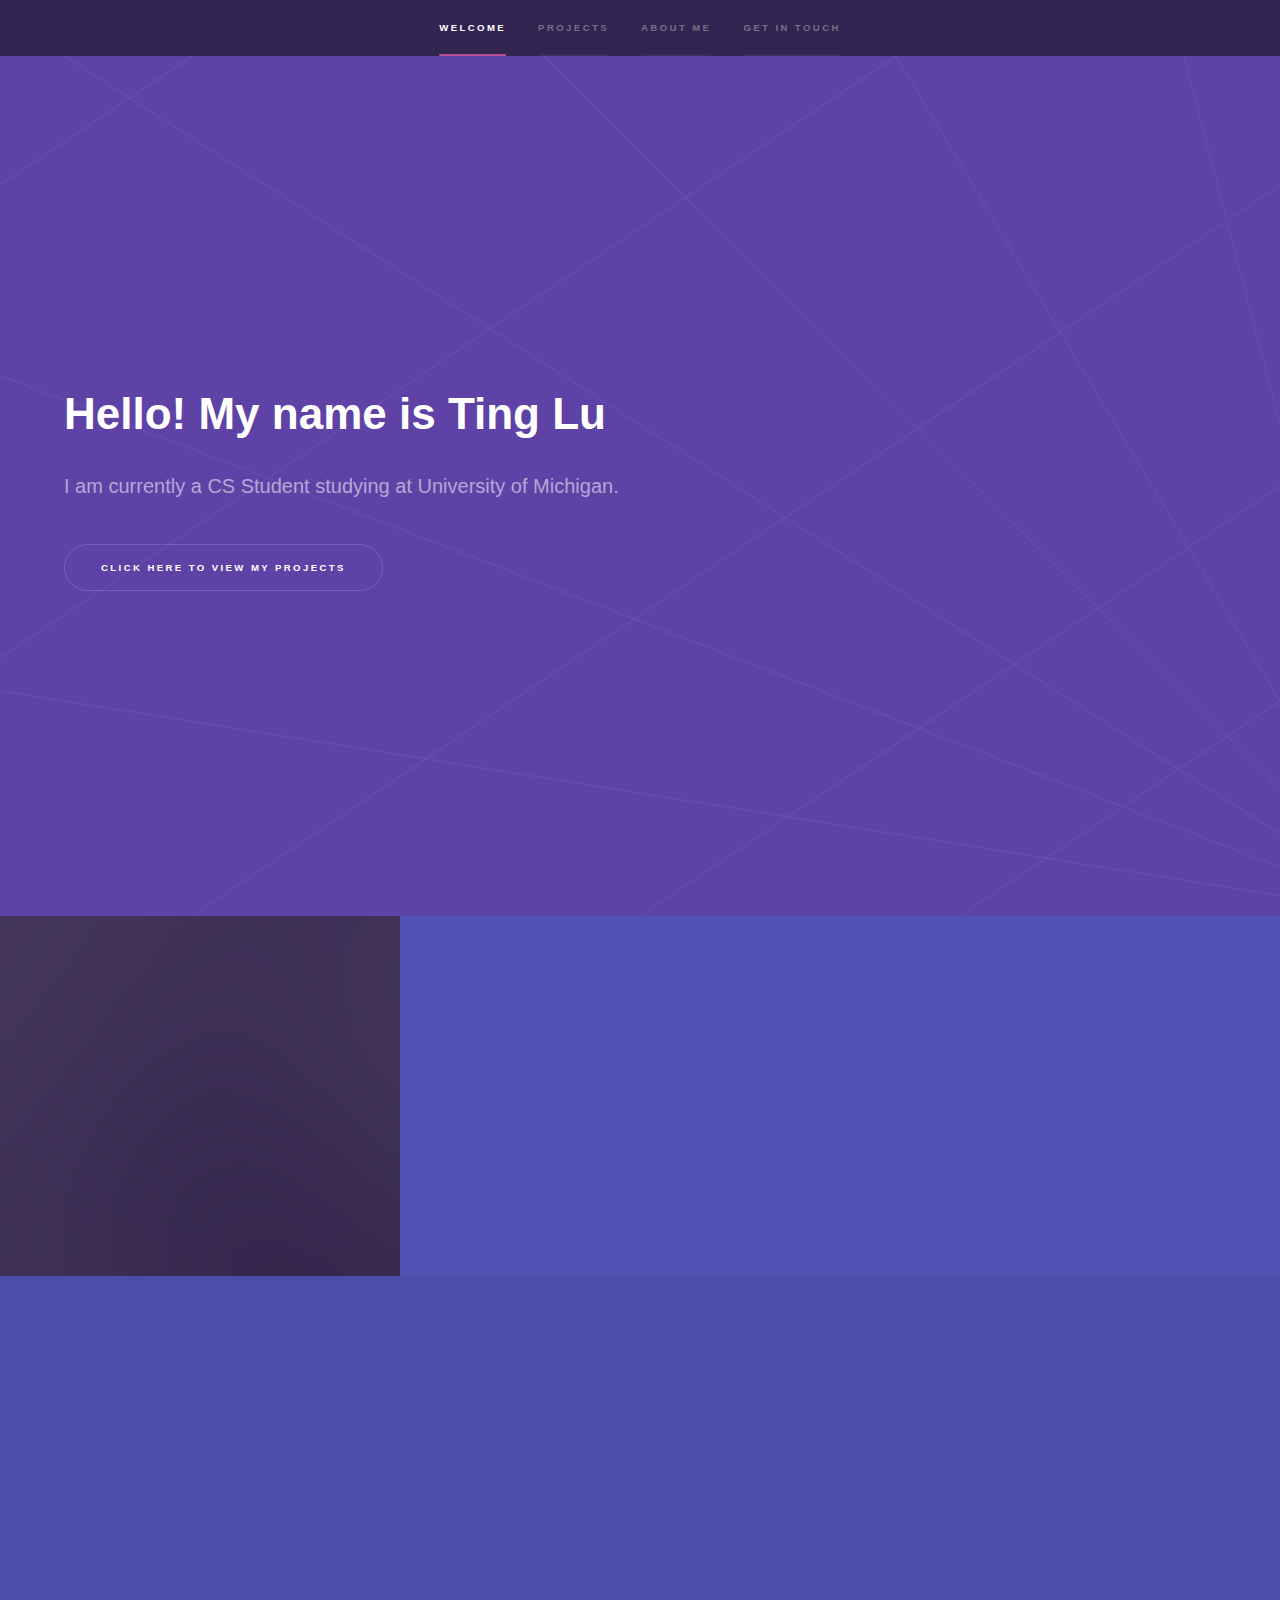
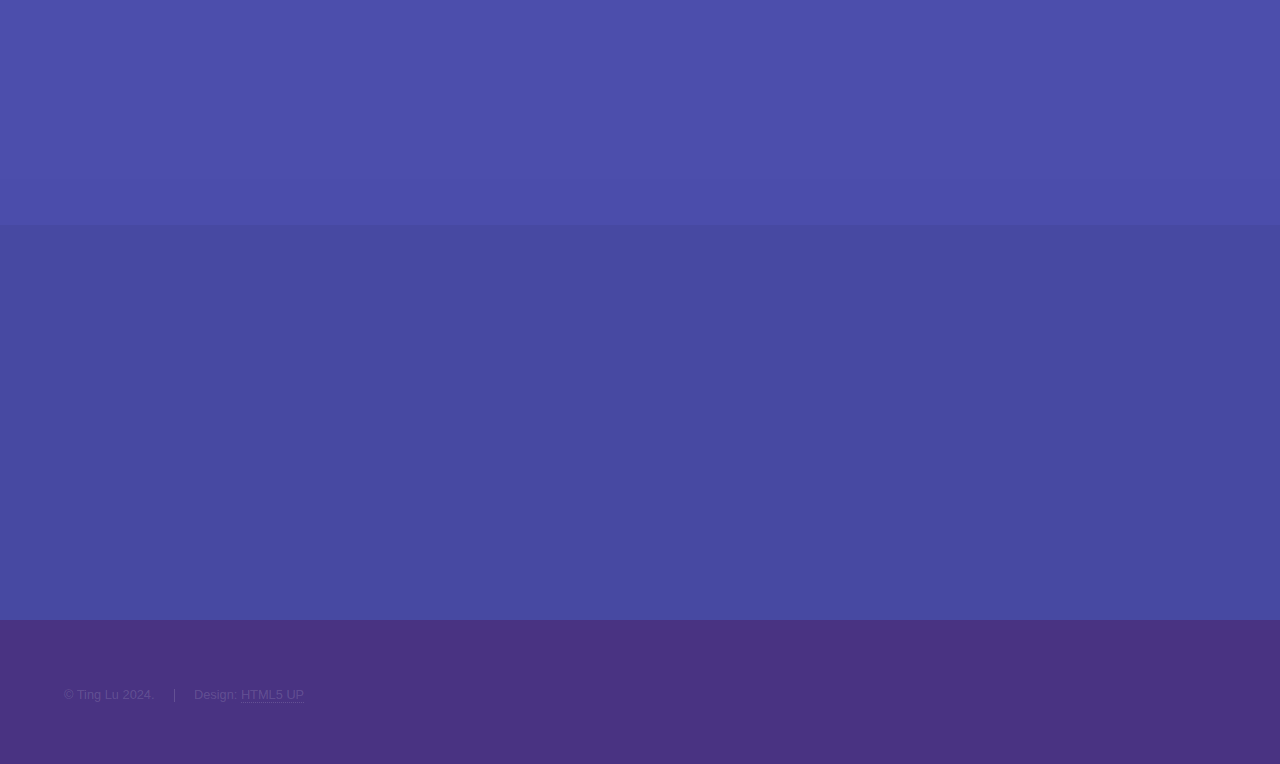
==== commit 40a1798f: "latest" ====
--- a/index.html
+++ b/index.html
@@ -89,7 +89,7 @@
 					<section id="two" class="wrapper style3 fade-up">
 						<div class="inner">
 							<h2>About Me</h2>
-							<p>Phasellus convallis elit id ullamcorper pulvinar. Duis aliquam turpis mauris, eu ultricies erat malesuada quis. Aliquam dapibus, lacus eget hendrerit bibendum, urna est aliquam sem, sit amet imperdiet est velit quis lorem.</p>
+							<p>I currently go to Univerity of Michigan studying Computer Science with interest in web development and game development.</p>
 							<div class="features">
 								<section>
 									<span class="icon solid major fa-code"></span>
@@ -99,7 +99,7 @@
 								<section>
 									<span class="icon solid major fa-solid fa-gamepad"></span>
 									<h3>Hobbies</h3>
-									<p>I .</p>
+									<p>I am interested in video games, fashion, photography, and VR!</p>
 								</section>
 								<!-- <section>
 									<span class="icon solid major fa-cog"></span>
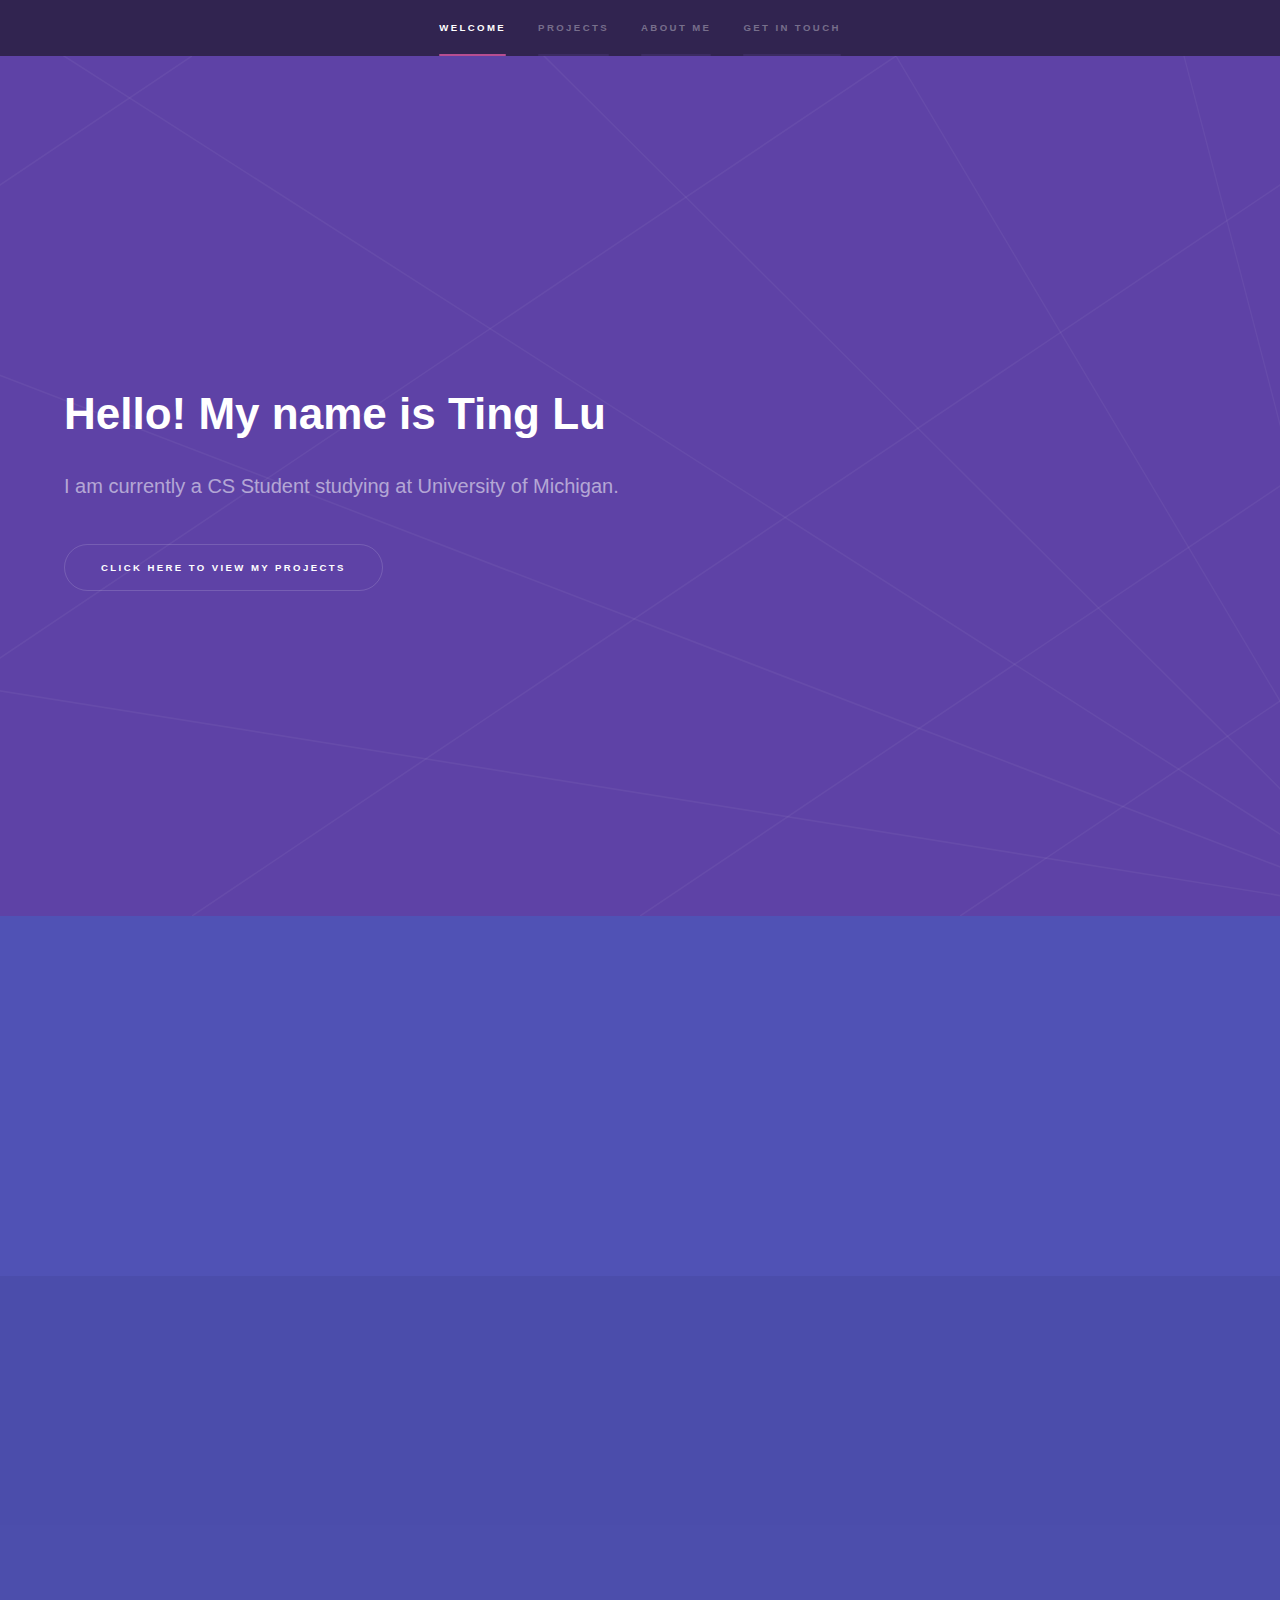
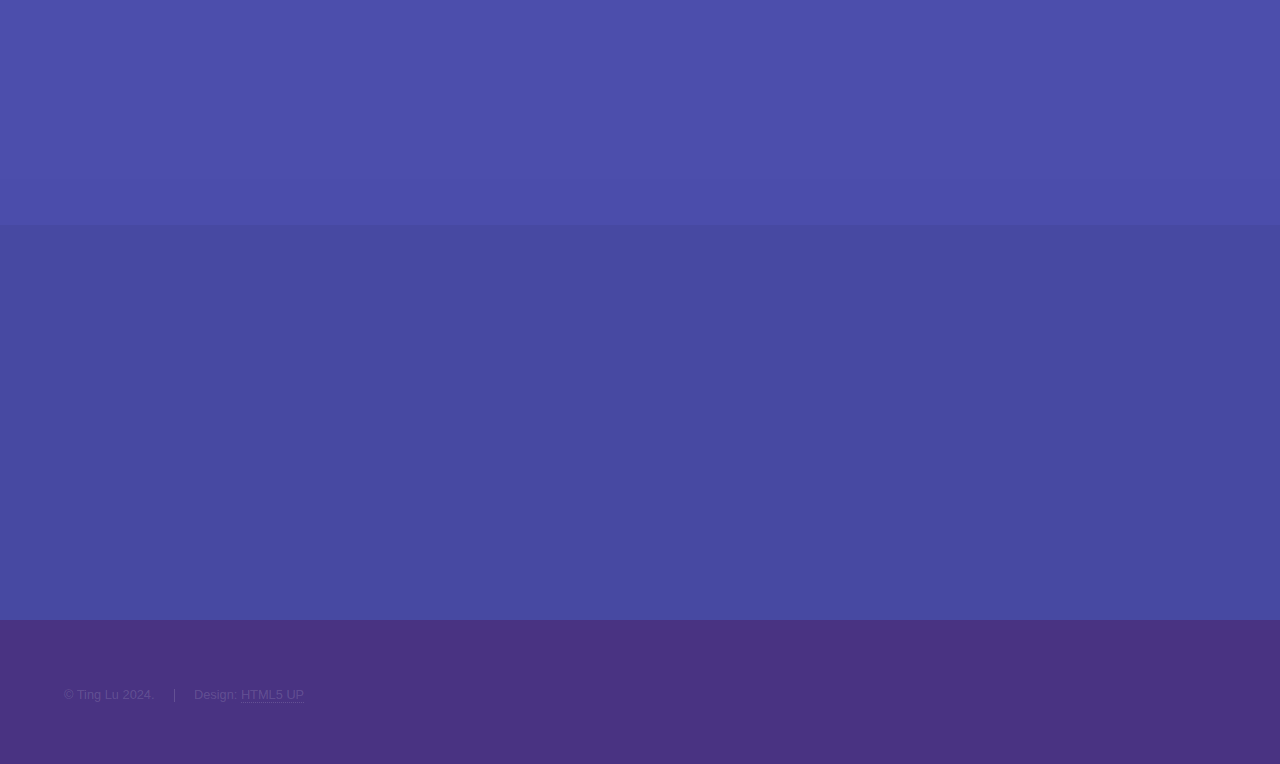
==== commit c44ab2d8: "p1 done" ====
--- a/index.html
+++ b/index.html
@@ -45,7 +45,6 @@
 				<!-- One -->
 					<section id="one" class="wrapper style2 spotlights">
 						<section>
-							<a href="#" class="image"><img src="images/pic01.jpg" alt="" data-position="center center" /></a>
 							<div class="content">
 								<div class="inner">
 									<h2>EECS 498 - Project 1</h2>
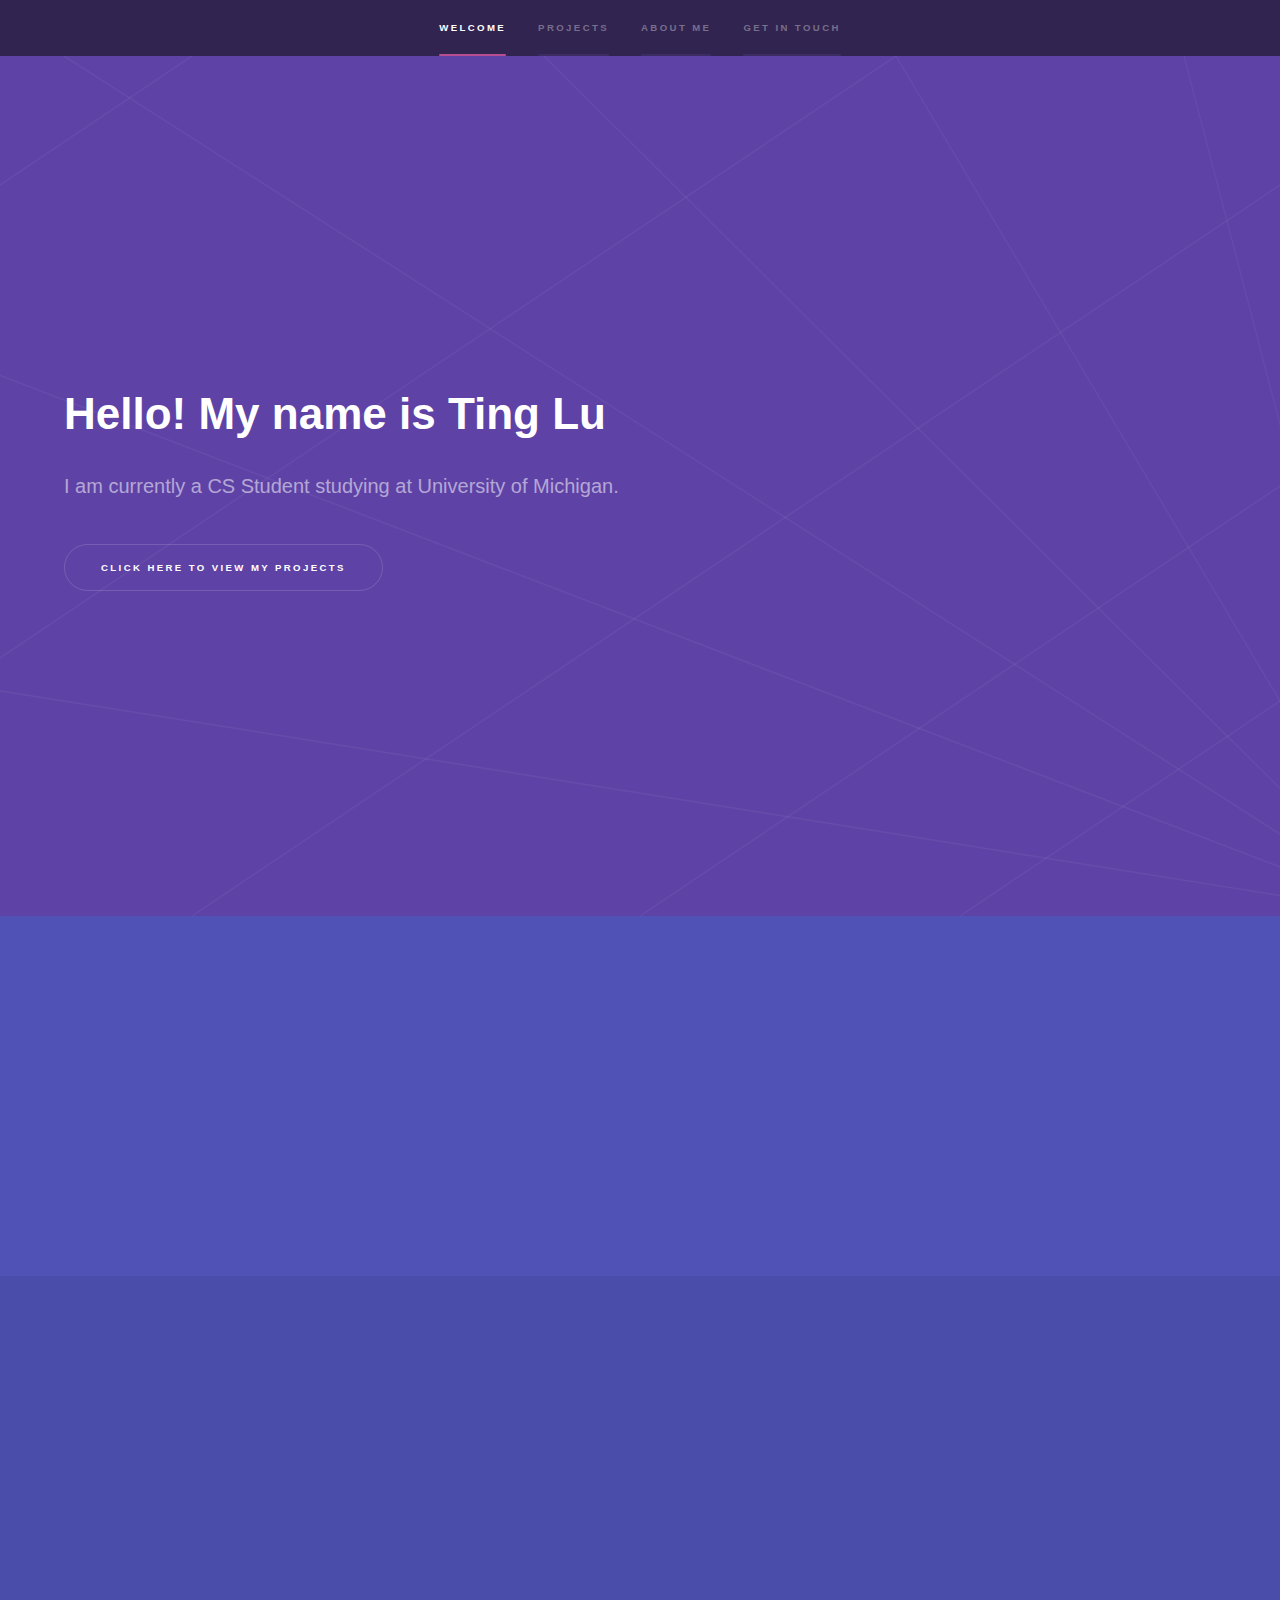
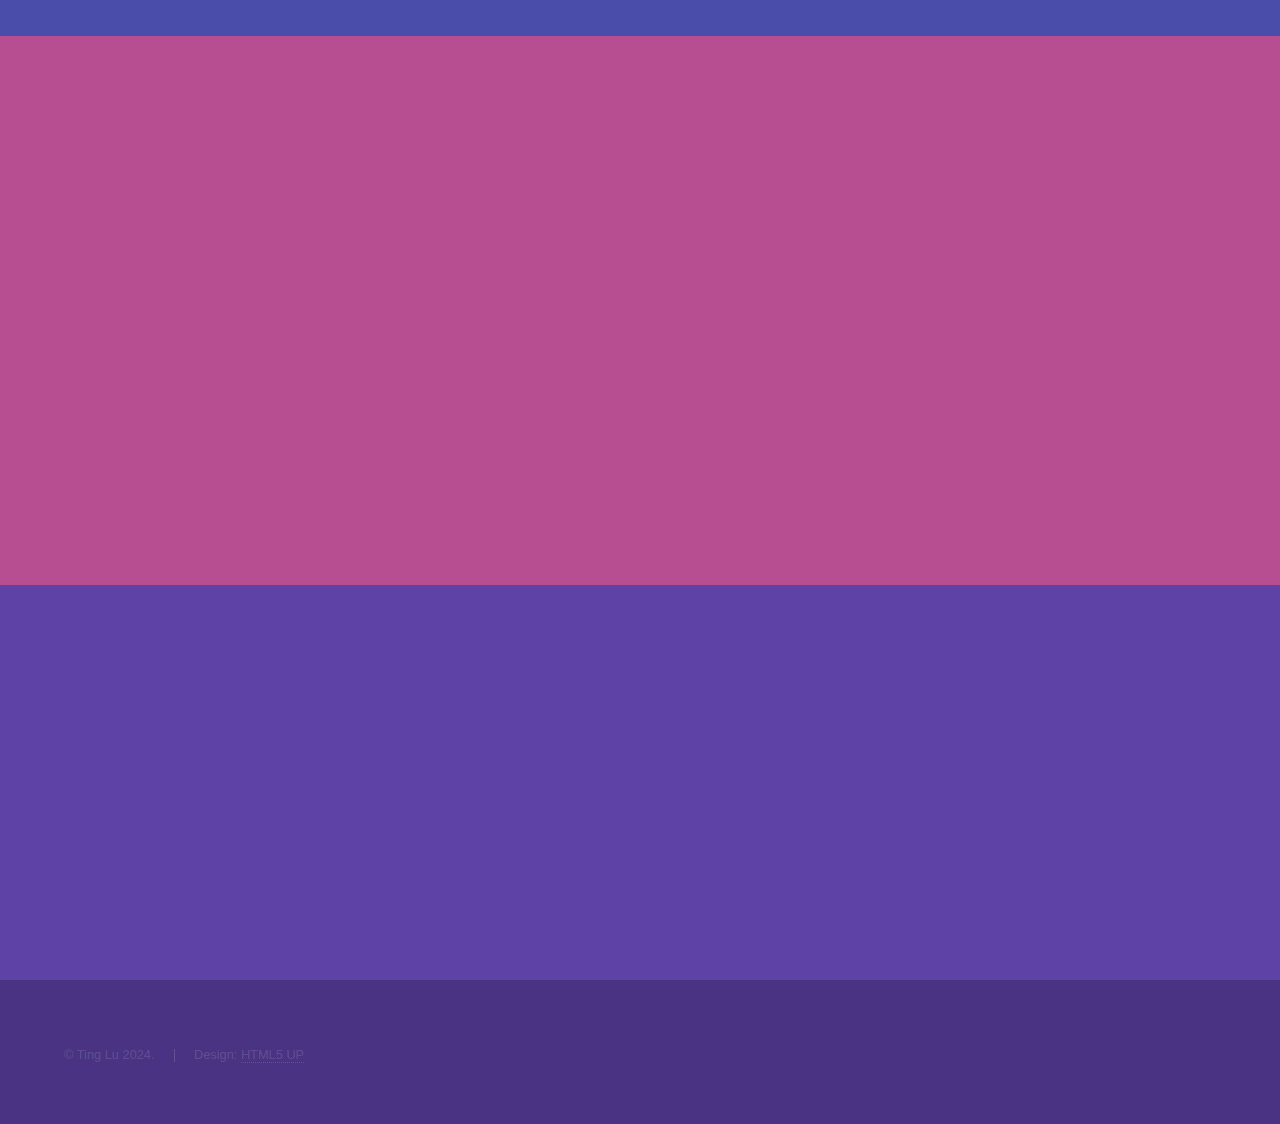
==== commit 04e4eb4d: "p2" ====
--- a/index.html
+++ b/index.html
@@ -57,19 +57,22 @@
 									</ul>
 								</div>
 							</div>
-						<!-- </section>
+						</section>
 						<section>
-							<a href="#" class="image"><img src="images/pic02.jpg" alt="" data-position="top center" /></a>
 							<div class="content">
 								<div class="inner">
-									<h2>Feugiat consequat</h2>
-									<p>Phasellus convallis elit id ullamcorper pulvinar. Duis aliquam turpis mauris, eu ultricies erat malesuada quis. Aliquam dapibus.</p>
+									<h2>EECS 498 - Project 2</h2>
+									<p>
+										With a partner, created a game inspired by Pokemon GO where the player plants trees and defeats squirrels using Augmented Reality
+									</p>
 									<ul class="actions">
-										<li><a href="generic.html" class="button">Learn more</a></li>
+										<li><a href="generic2.html" class="button">Learn more</a></li>
 									</ul>
 								</div>
 							</div>
 						</section>
+						<!-- </section>
+
 						<section>
 							<a href="#" class="image"><img src="images/pic03.jpg" alt="" data-position="25% 25%" /></a>
 							<div class="content">
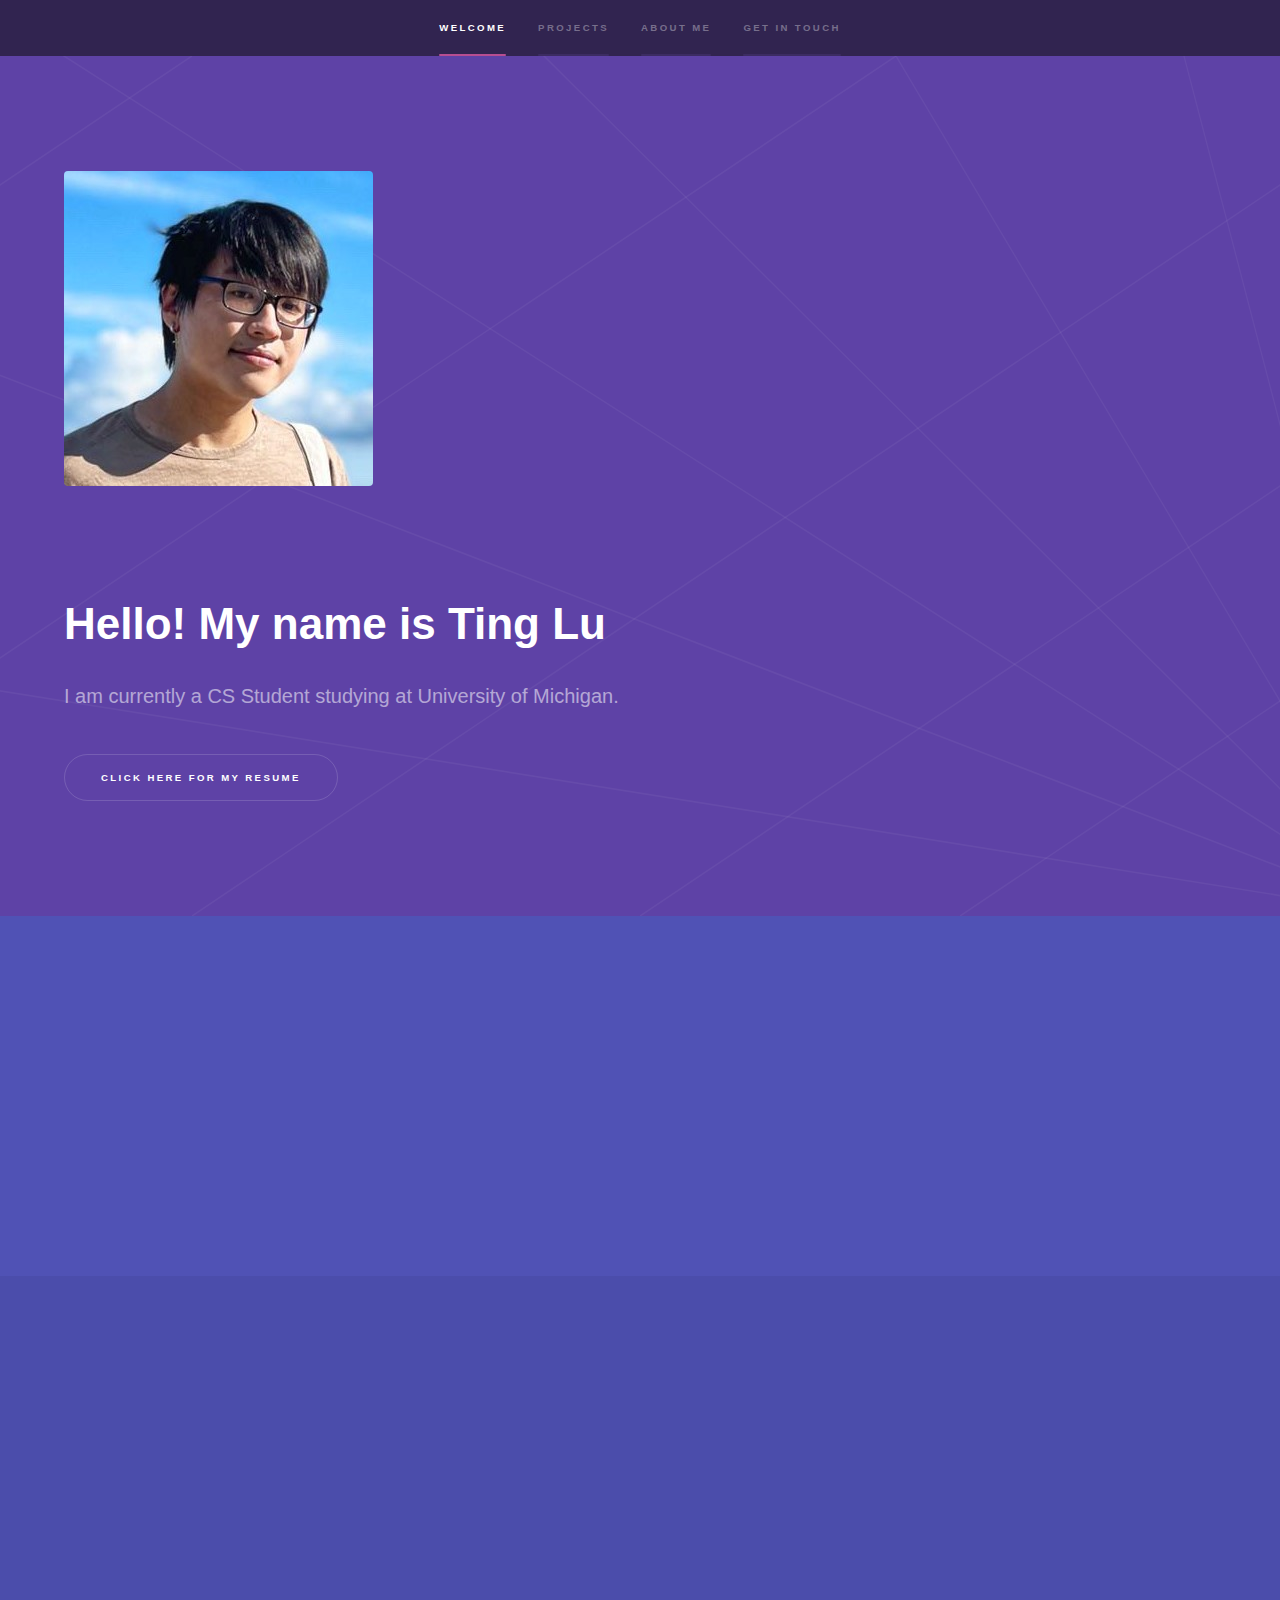
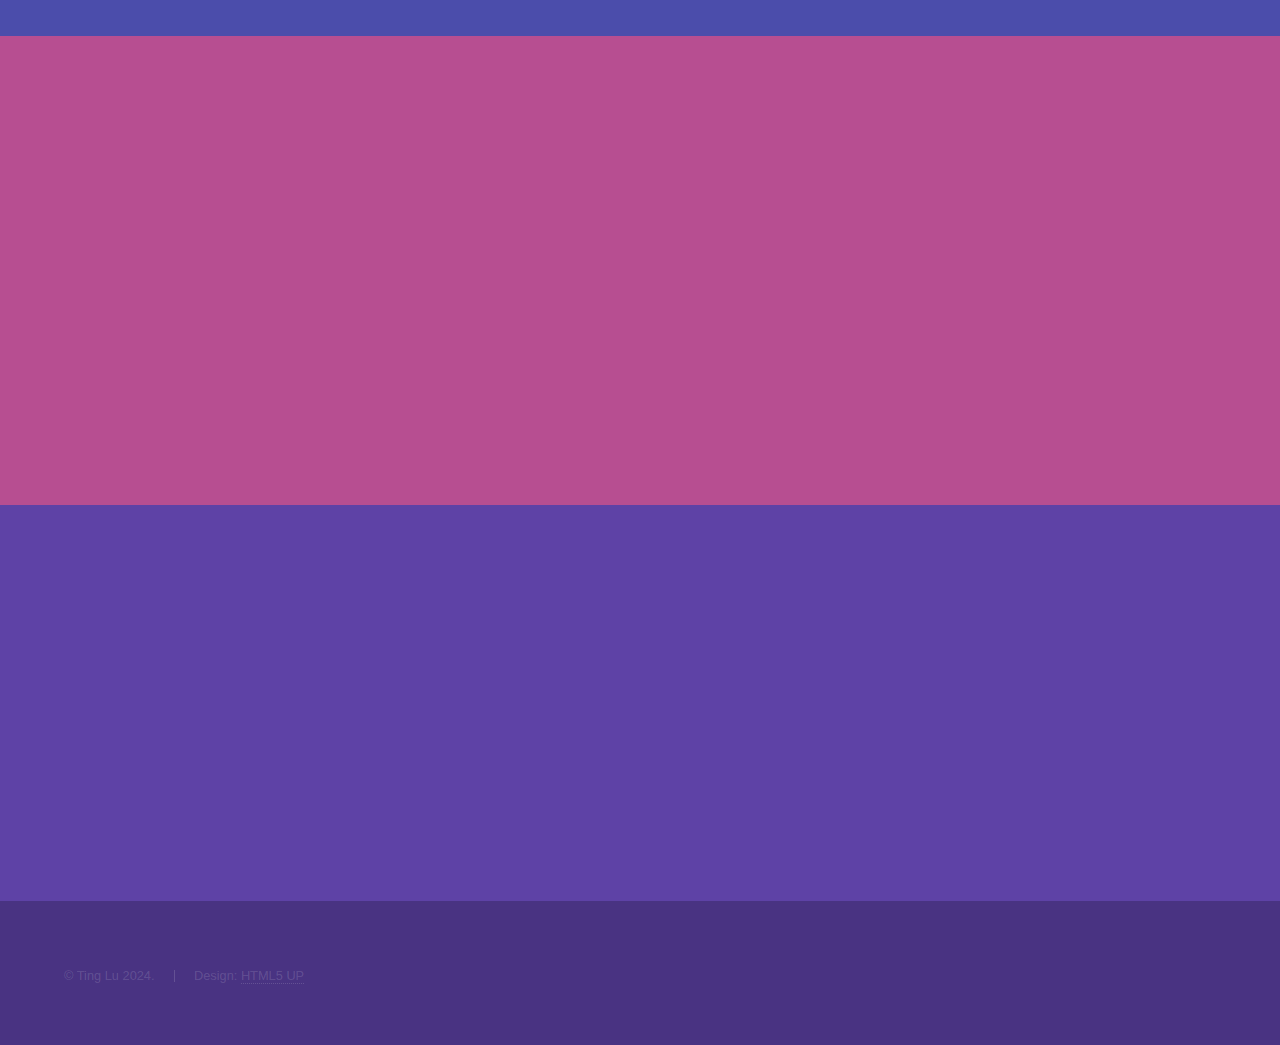
==== commit 9e25e1c3: "3-29-24 - Organized changes to include a Web Dev section" ====
--- a/index.html
+++ b/index.html
@@ -34,12 +34,17 @@
 				<!-- Intro -->
 					<section id="intro" class="wrapper style1 fullscreen fade-up">
 						<div class="inner">
+							<a href="#" class="image "><img src="/images/selfie.jpg" alt="" data-position="25% 25%" /></a>
+						</div>
+												
+						<div class="inner profile_pic">
 							<h1>Hello! My name is Ting Lu</h1>
 							<p>I am currently a CS Student studying at University of Michigan.</p>
 							<ul class="actions">
-								<li><a href="#one" class="button scrolly">Click here to view my projects</a></li>
-							</ul>
-						</div>
+								<li><a href="TLU-Resume2.pdf" target="_blank" rel = "noopener noreferrer"
+									class="button">Click here for my resume</a></li>							</ul>
+						</div>
+
 					</section>
 
 				<!-- One -->
@@ -47,13 +52,13 @@
 						<section>
 							<div class="content">
 								<div class="inner">
-									<h2>EECS 498 - Project 1</h2>
+
+									<h2>Web Development Projects</h2>
 									<p>
-										With a partner, created a VR representation of Room 1695 at University of Michigan's 
-										Bob and Betty Beyster Building using Unreal Engine 5.
-									</p>
+										A few projects that showcase the work I have done as a Full Stack Developer.
+									</p>									
 									<ul class="actions">
-										<li><a href="generic.html" class="button">Learn more</a></li>
+										<li><a href="" class="button">Learn more</a></li>
 									</ul>
 								</div>
 							</div>
@@ -61,12 +66,16 @@
 						<section>
 							<div class="content">
 								<div class="inner">
-									<h2>EECS 498 - Project 2</h2>
+									<!-- <h2>EECS 498 - Project 2</h2>
 									<p>
 										With a partner, created a game inspired by Pokemon GO where the player plants trees and defeats squirrels using Augmented Reality
-									</p>
+									</p> -->
+									<h2>XR Projects</h2>
+									<p>
+										Projects related to both Virtual reality and Augmented reality.
+									</p>									
 									<ul class="actions">
-										<li><a href="generic2.html" class="button">Learn more</a></li>
+										<li><a href="/pages/xr/xr_page.html" class="button">Learn more</a></li>
 									</ul>
 								</div>
 							</div>
@@ -124,10 +133,10 @@
 									<p>Phasellus convallis elit id ullam corper amet et pulvinar. Duis aliquam turpis mauris, sed ultricies erat dapibus.</p>
 								</section> -->
 							</div>
-							<ul class="actions">
+							<!-- <ul class="actions">
 								<li><a href="TLU-Resume2.pdf" target="_blank" rel = "noopener noreferrer"
 									class="button">Click here for my resume</a></li>
-							</ul>
+							</ul> -->
 						</div>
 					</section>
 
--- a/assets/css/main.css
+++ b/assets/css/main.css
@@ -1,9 +1,9 @@
 @import url(fontawesome-all.min.css);
 
-/*
-	Hyperspace by HTML5 UP
-	html5up.net | @ajlkn
-	Free for personal and commercial use under the CCA 3.0 license (html5up.net/license)
+/*
+	Hyperspace by HTML5 UP
+	html5up.net | @ajlkn
+	Free for personal and commercial use under the CCA 3.0 license (html5up.net/license)
 */
 
 html, body, div, span, applet, object,
@@ -2568,6 +2568,14 @@
 		position: relative;
 	}
 
+	.profile_pic{
+		display: inline-block;
+		width: 100%;
+	}
+	.logo-pic{
+		display: inline-block;
+		width: 50%;
+	}	
 		.image img {
 			border-radius: 0.25em;
 			display: block;
@@ -3022,7 +3030,7 @@
 				-webkit-transition: opacity 1s ease;
 				-ms-transition: opacity 1s ease;
 				transition: opacity 1s ease;
-				background: rgba(49, 36, 80, 0.9);
+				background: rgba(86, 69, 126, 0.9);
 				content: '';
 				display: block;
 				height: 100%;
